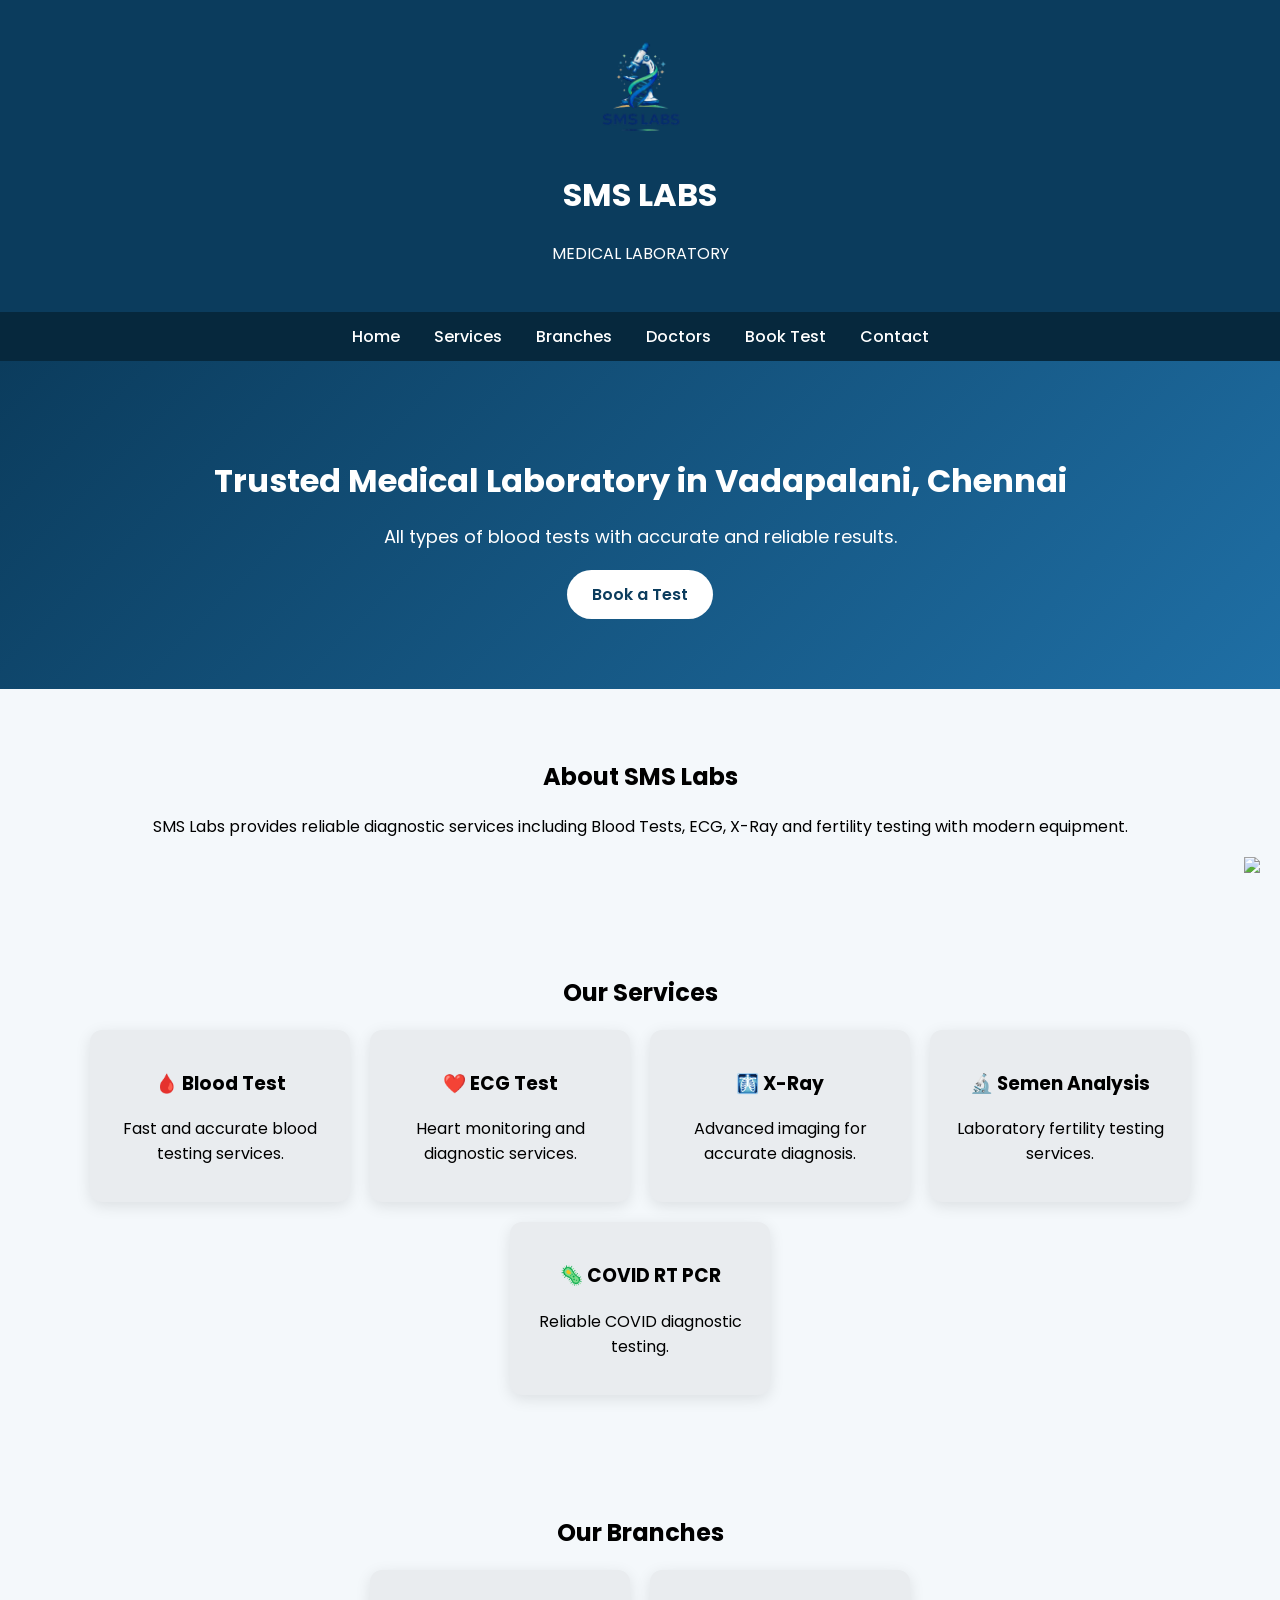
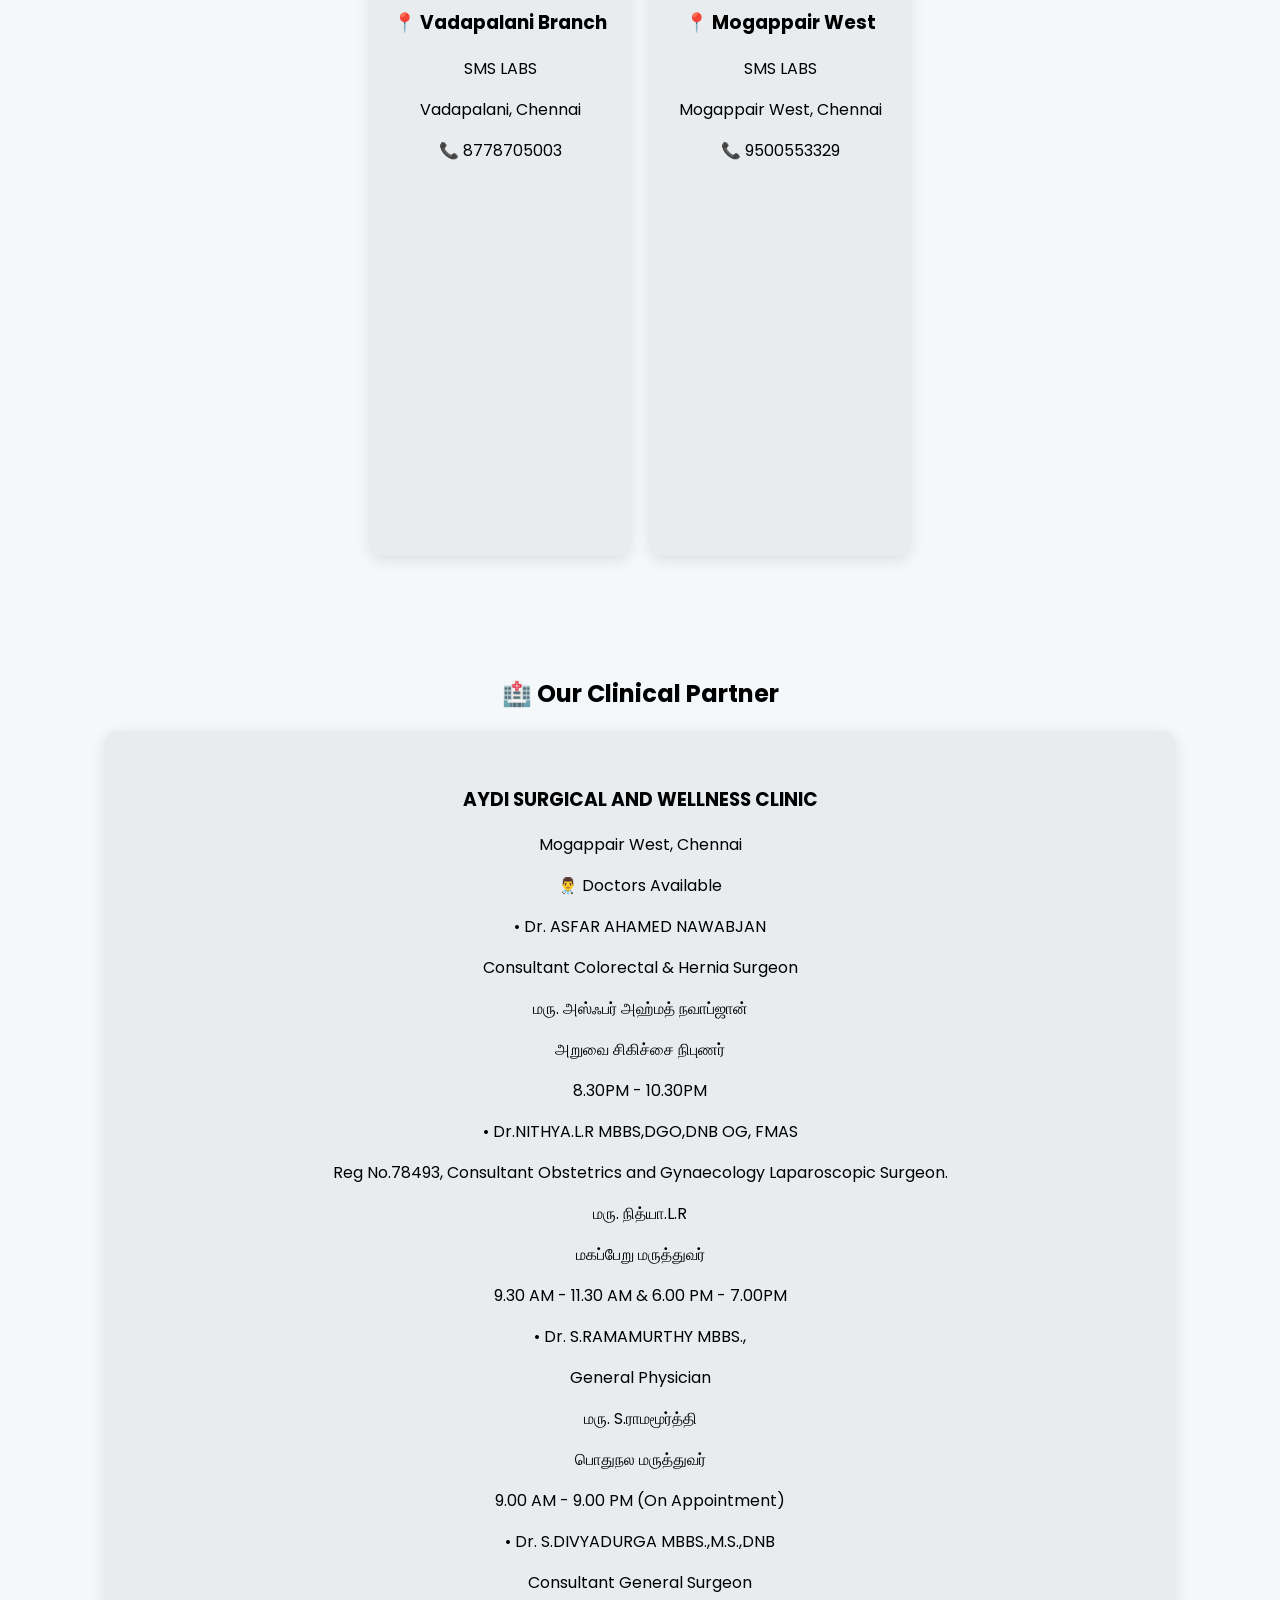
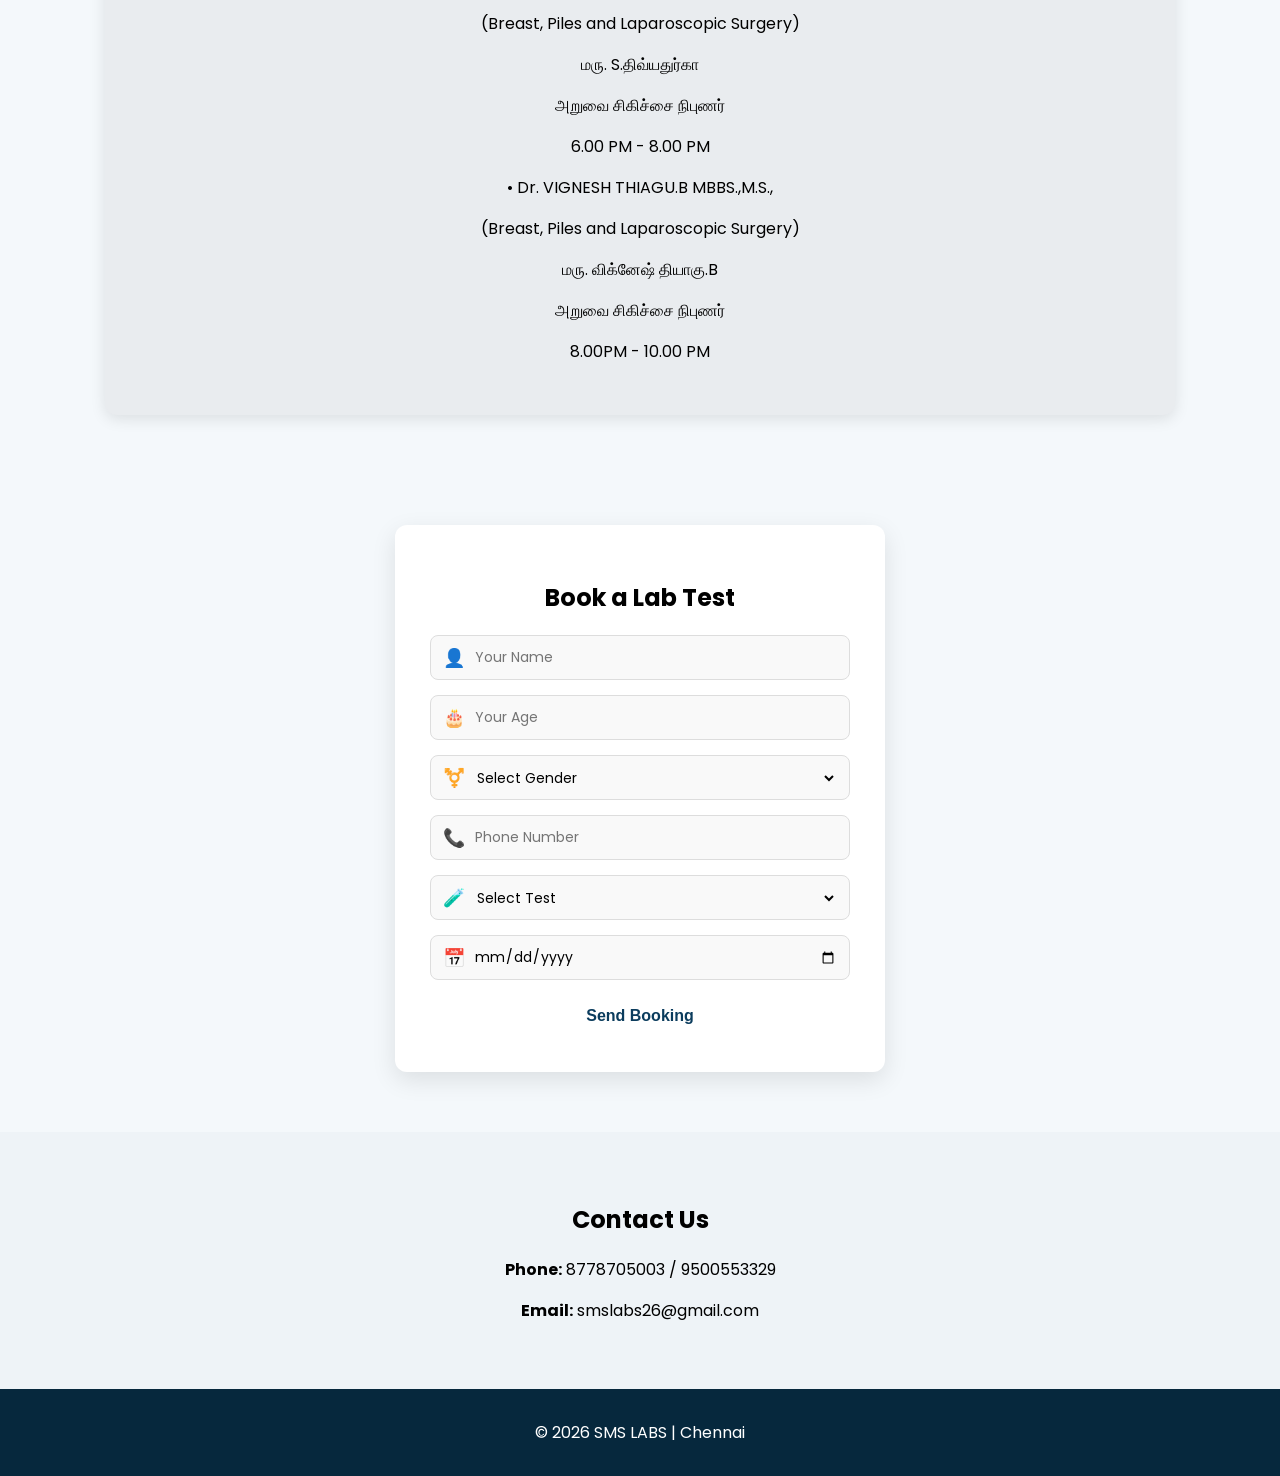
==== index.html @ 0e901a67 "Update index.html" ====
<!DOCTYPE html>
<html lang="en">
<head>

<title>SMS LABS Vadapalani | Medical Laboratory Chennai</title>

<link href="https://fonts.googleapis.com/css2?family=Poppins:wght@300;400;500;600&display=swap" rel="stylesheet">

<meta name="description" content="SMS Labs Vadapalani - Blood Test, Medical Lab Services in Chennai. Fast and reliable diagnostic services.">
<meta name="keywords" content="SMS Labs, Vadapalani Lab, Blood Test Chennai, Medical Laboratory Vadapalani, Diagnostic Center Chennai">
<meta name="author" content="SMS Labs">
<meta name="viewport" content="width=device-width, initial-scale=1.0">
<meta name="robots" content="index, follow">

<style>

body{
font-family:'Poppins', sans-serif;
margin:0;
background:#f4f8fb;
}

/* HEADER */
header{
background:#0b3c5d;
color:white;
padding:30px;
text-align:center;
}

.logo{
width:120px;
display:block;
margin:auto;
margin-bottom:10px;
}

/* NAV */
nav{
background:#06283D;
padding:12px;
text-align:center;
position:sticky;
top:0;
z-index:1000;
}

nav a{
color:white;
margin:15px;
text-decoration:none;
font-weight:500;
}

nav a:hover{
text-decoration:underline;
}

/* HERO */
.hero{
background:linear-gradient(135deg,#0b3c5d,#1f6fa5);
color:white;
padding:70px 20px;
text-align:center;
}

.hero h2{font-size:32px;margin-bottom:10px;}
.hero p{font-size:18px;margin-bottom:20px;}

.btn{
background:white;
color:#0b3c5d;
border:none;
padding:12px 25px;
font-size:16px;
border-radius:25px;
cursor:pointer;
font-weight:600;
text-decoration:none;
display:inline-block;
transition:0.3s;
}

.btn:hover{
background:#e6e6e6;
transform:scale(1.05);
}

/* SERVICES */
.services{
padding:50px 20px;
text-align:center;
}

.cards{
display:flex;
flex-wrap:wrap;
justify-content:center;
gap:20px;
}

.card{
background:#e9ecef;
width:220px;
padding:20px;
border-radius:12px;
box-shadow:0 4px 15px rgba(0,0,0,0.1);
transition:0.3s;
}

.partner-card{
background:#e9ecef;
width:1000px;
padding:35px;
border-radius:12px;
box-shadow:0 4px 15px rgba(0,0,0,0.1);
margin:auto;
transition:0.3s;
}

.card:hover{
transform:translateY(-5px);
background:#dfe3e6;
}

/* BOOKING */
#booking{
padding:60px 20px;
background:#f4f8fb;
}

.booking-card{
background:white;
max-width:420px;
margin:auto;
padding:35px;
border-radius:12px;
box-shadow:0 8px 25px rgba(0,0,0,0.1);
}

.booking-card h2{
text-align:center;
margin-bottom:20px;
}

.booking-card form{
display:flex;
flex-direction:column;
gap:15px;
}

.input-group{
display:flex;
align-items:center;
background:#f9f9f9;
border:1px solid #ddd;
border-radius:8px;
padding:8px 12px;
}

.input-group span{
margin-right:8px;
font-size:18px;
}

.input-group input,
.input-group select{
border:none;
outline:none;
background:transparent;
flex:1;
font-family:'Poppins', sans-serif;
font-size:14px;
}

/* CONTACT */
.contact{
background:#eef3f7;
padding:50px 20px;
text-align:center;
}

/* FOOTER */
footer{
background:#06283D;
color:white;
text-align:center;
padding:15px;
}

/* WHATSAPP */
.whatsapp-button{
position:fixed;
bottom:20px;
right:20px;
}

.whatsapp-button img{
width:60px;
transition:0.3s;
}

.whatsapp-button img:hover{
transform:scale(1.1);
}

/* MOBILE */
@media(max-width:768px){
.hero h2{font-size:26px;}
.card{width:90%;}
nav a{display:inline-block;margin:8px;}
}

</style>

</head>

<body>

<header id="home">
<img src="logo.png" class="logo" alt="SMS LABS Logo">
<h1>SMS LABS</h1>
<p>MEDICAL LABORATORY</p>
</header>

<nav>
<a href="#home">Home</a>
<a href="#services">Services</a>
<a href="#branches">Branches</a>
<a href="#partner">Doctors</a>
<a href="#booking">Book Test</a>
<a href="#contact">Contact</a>
</nav>

<section class="hero">
<h2>Trusted Medical Laboratory in Vadapalani, Chennai</h2>
<p>All types of blood tests with accurate and reliable results.</p>
<a href="#booking" class="btn">Book a Test</a>
</section>

<section class="services">
<h2>About SMS Labs</h2>
<p>SMS Labs provides reliable diagnostic services including Blood Tests, ECG, X-Ray and fertility testing with modern equipment.</p>
</section>

<section class="services" id="services">
<h2>Our Services</h2>

<div class="cards">

<div class="card">
<h3>🩸 Blood Test</h3>
<p>Fast and accurate blood testing services.</p>
</div>

<div class="card">
<h3>❤️ ECG Test</h3>
<p>Heart monitoring and diagnostic services.</p>
</div>

<div class="card">
<h3>🩻 X-Ray</h3>
<p>Advanced imaging for accurate diagnosis.</p>
</div>

<div class="card">
<h3>🔬 Semen Analysis</h3>
<p>Laboratory fertility testing services.</p>
</div>

<div class="card">
<h3>🦠 COVID RT PCR</h3>
<p>Reliable COVID diagnostic testing.</p>
</div>

</div>
</section>

<section class="services" id="branches">
<h2>Our Branches</h2>

<div class="cards">

<div class="card">
<h3>📍 Vadapalani Branch</h3>
<p>SMS LABS</p>
<p>Vadapalani, Chennai</p>
<p>📞 8778705003</p>

<iframe 
src="https://www.google.com/maps/embed?pb=!1m18!1m12!1m3!1d3871.5164966270922!2d80.20774807507789!3d13.054826987268257!2m3!1f0!2f0!3f0!3m2!1i1024!2i768!4f13.1!3m3!1m2!1s0x3a526788bfd9c0b1%3A0x602d690a33566cd4!2sSMS%20LABS!5e1!3m2!1sen!2sin!4v1772880521727!5m2!1sen!2sin"
width="100%"
height="350"
style="border:0;"
allowfullscreen
loading="lazy">
</iframe>

</div>

<div class="card">
<h3>📍 Mogappair West</h3>
<p>SMS LABS</p>
<p>Mogappair West, Chennai</p>
<p>📞 9500553329</p>

<iframe 
src="https://www.google.com/maps/embed?pb=!1m18!1m12!1m3!1d3886.275688853828!2d80.16571557507837!3d13.081706287243861!2m3!1f0!2f0!3f0!3m2!1i1024!2i768!4f13.1!3m3!1m2!1s0x3a52630064c7a2fb%3A0xdc4319873514065a!2sAydi%20surgical%20and%20wellness%20clinic!5e0!3m2!1sen!2snl!4v1778500583184!5m2!1sen!2snl"
width="100%"
height="350"
style="border:0;"
allowfullscreen
loading="lazy">
</iframe>

</div>

</div>
</section>

<section class="services" id="partner">

<h2>🏥 Our Clinical Partner</h2>

<div class="cards">

<div class="partner-card">

<h3>AYDI SURGICAL AND WELLNESS CLINIC</h3>

<p>Mogappair West, Chennai</p>

<p>👨‍⚕️ Doctors Available</p>

<p>• Dr. ASFAR AHAMED NAWABJAN</p>
<p>Consultant Colorectal & Hernia Surgeon</p>
<p>மரு. அஸ்ஃபர் அஹ்மத் நவாப்ஜான்</p>
<p>அறுவை சிகிச்சை நிபுணர்</p>
<p>8.30PM - 10.30PM</p>
<p>• Dr.NITHYA.L.R MBBS,DGO,DNB OG, FMAS</p> 
<p>Reg No.78493, Consultant Obstetrics and Gynaecology Laparoscopic Surgeon.</p>
<p>மரு. நித்யா.L.R</p>
<p>மகப்பேறு மருத்துவர்</p>
<p>9.30 AM - 11.30 AM & 6.00 PM - 7.00PM</p>
<p>• Dr. S.RAMAMURTHY MBBS.,</p>
<p>General Physician</p>
<p>மரு. S.ராமமூர்த்தி</p>
<p>பொதுநல மருத்துவர்</p>
<p>9.00 AM - 9.00 PM (On Appointment)</p>
<p>• Dr. S.DIVYADURGA MBBS.,M.S.,DNB</p>
<p>Consultant General Surgeon</p>
<p>(Breast, Piles and Laparoscopic Surgery)</p>
<p>மரு. S.திவ்யதுர்கா</p>
<p>அறுவை சிகிச்சை நிபுணர்</p>
<p>6.00 PM - 8.00 PM</p>
<p>• Dr. VIGNESH THIAGU.B MBBS.,M.S.,</p>
<p>(Breast, Piles and Laparoscopic Surgery)</p>
<p>மரு. விக்னேஷ் தியாகு.B</p> 
<p>அறுவை சிகிச்சை நிபுணர்</p> 
<p>8.00PM - 10.00 PM</p>

</div>

</div>

</section>

<section id="booking">
<div class="booking-card">

<h2>Book a Lab Test</h2>

<form onsubmit="sendWhatsApp(); return false;">

<div class="input-group">
<span>👤</span>
<input type="text" id="name" placeholder="Your Name" required>
</div>

<div class="input-group">
<span>🎂</span>
<input type="number" id="age" placeholder="Your Age" required>
</div>

<div class="input-group">
<span>⚧️</span>
<select id="gender" required>
<option value="">Select Gender</option>
<option>Male</option>
<option>Female</option>
<option>Other</option>
</select>
</div>

<div class="input-group">
<span>📞</span>
<input type="tel" id="phone" placeholder="Phone Number" required>
</div>

<div class="input-group">
<span>🧪</span>
<select id="test" required>
<option value="">Select Test</option>
<option>Blood Test</option>
<option>ECG Test</option>
<option>X-Ray</option>
<option>Semen Analysis</option>
<option>COVID RT PCR Test</option>
</select>
</div>

<div class="input-group">
<span>📅</span>
<input type="date" id="date" required>
</div>

<button type="submit" class="btn">Send Booking</button>

</form>

</div>
</section>

<section class="contact" id="contact">
<h2>Contact Us</h2>
<p><b>Phone:</b> 8778705003 / 9500553329</p>
<p><b>Email:</b> smslabs26@gmail.com</p>
</section>

<footer>
<p>© 2026 SMS LABS | Chennai</p>
</footer>

<a href="https://wa.me/918778705003" class="whatsapp-button" target="_blank">
<img src="https://cdn-icons-png.flaticon.com/512/733/733585.png">
</a>

<script>

function sendWhatsApp(){

var name = document.getElementById("name").value;
var age = document.getElementById("age").value;
var gender = document.getElementById("gender").value;
var phone = document.getElementById("phone").value;
var test = document.getElementById("test").value;
var date = document.getElementById("date").value;

var message =
"SMS LABS Appointment Booking:%0A%0A" +
"Name: " + name +
"%0AAge: " + age +
"%0AGender: " + gender +
"%0APhone: " + phone +
"%0ATest: " + test +
"%0ADate: " + date;

var url = "https://wa.me/918778705003?text=" + message;

window.open(url, "_blank");

}

</script>

</body>
</html>
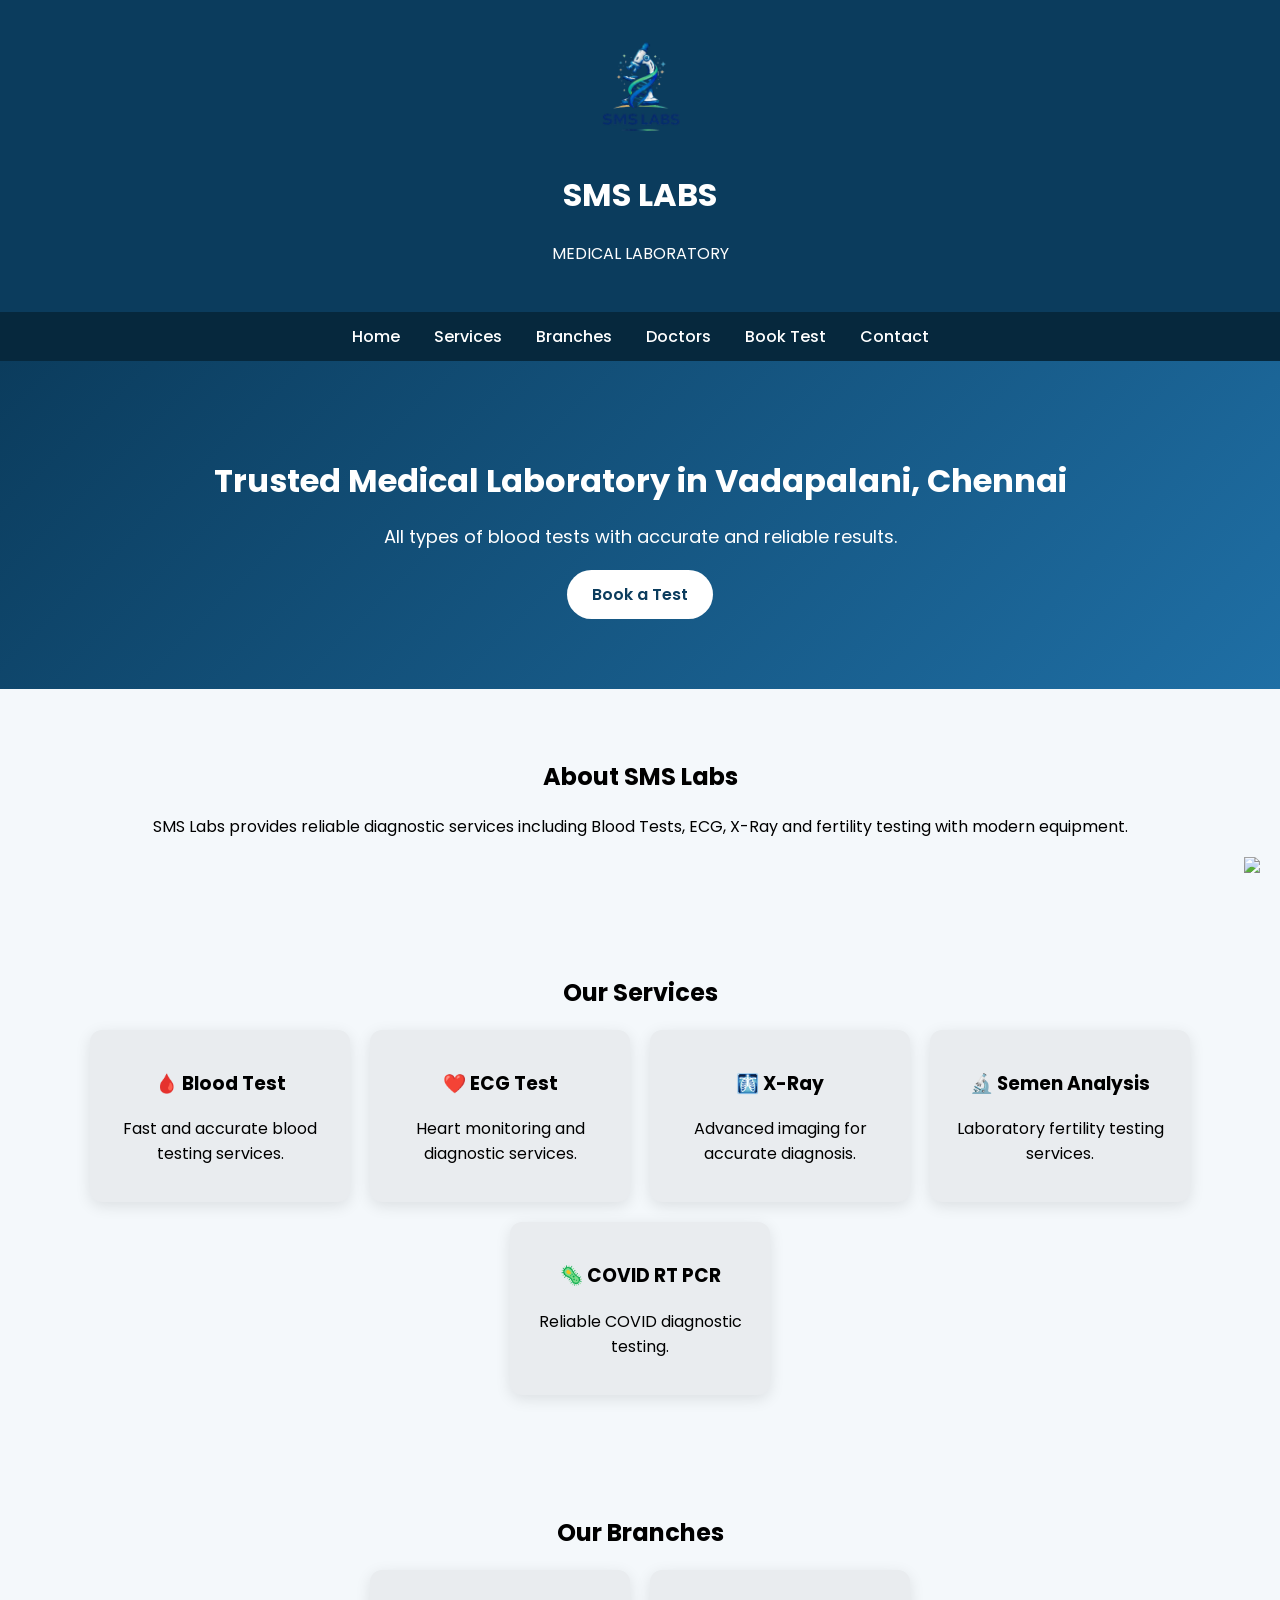
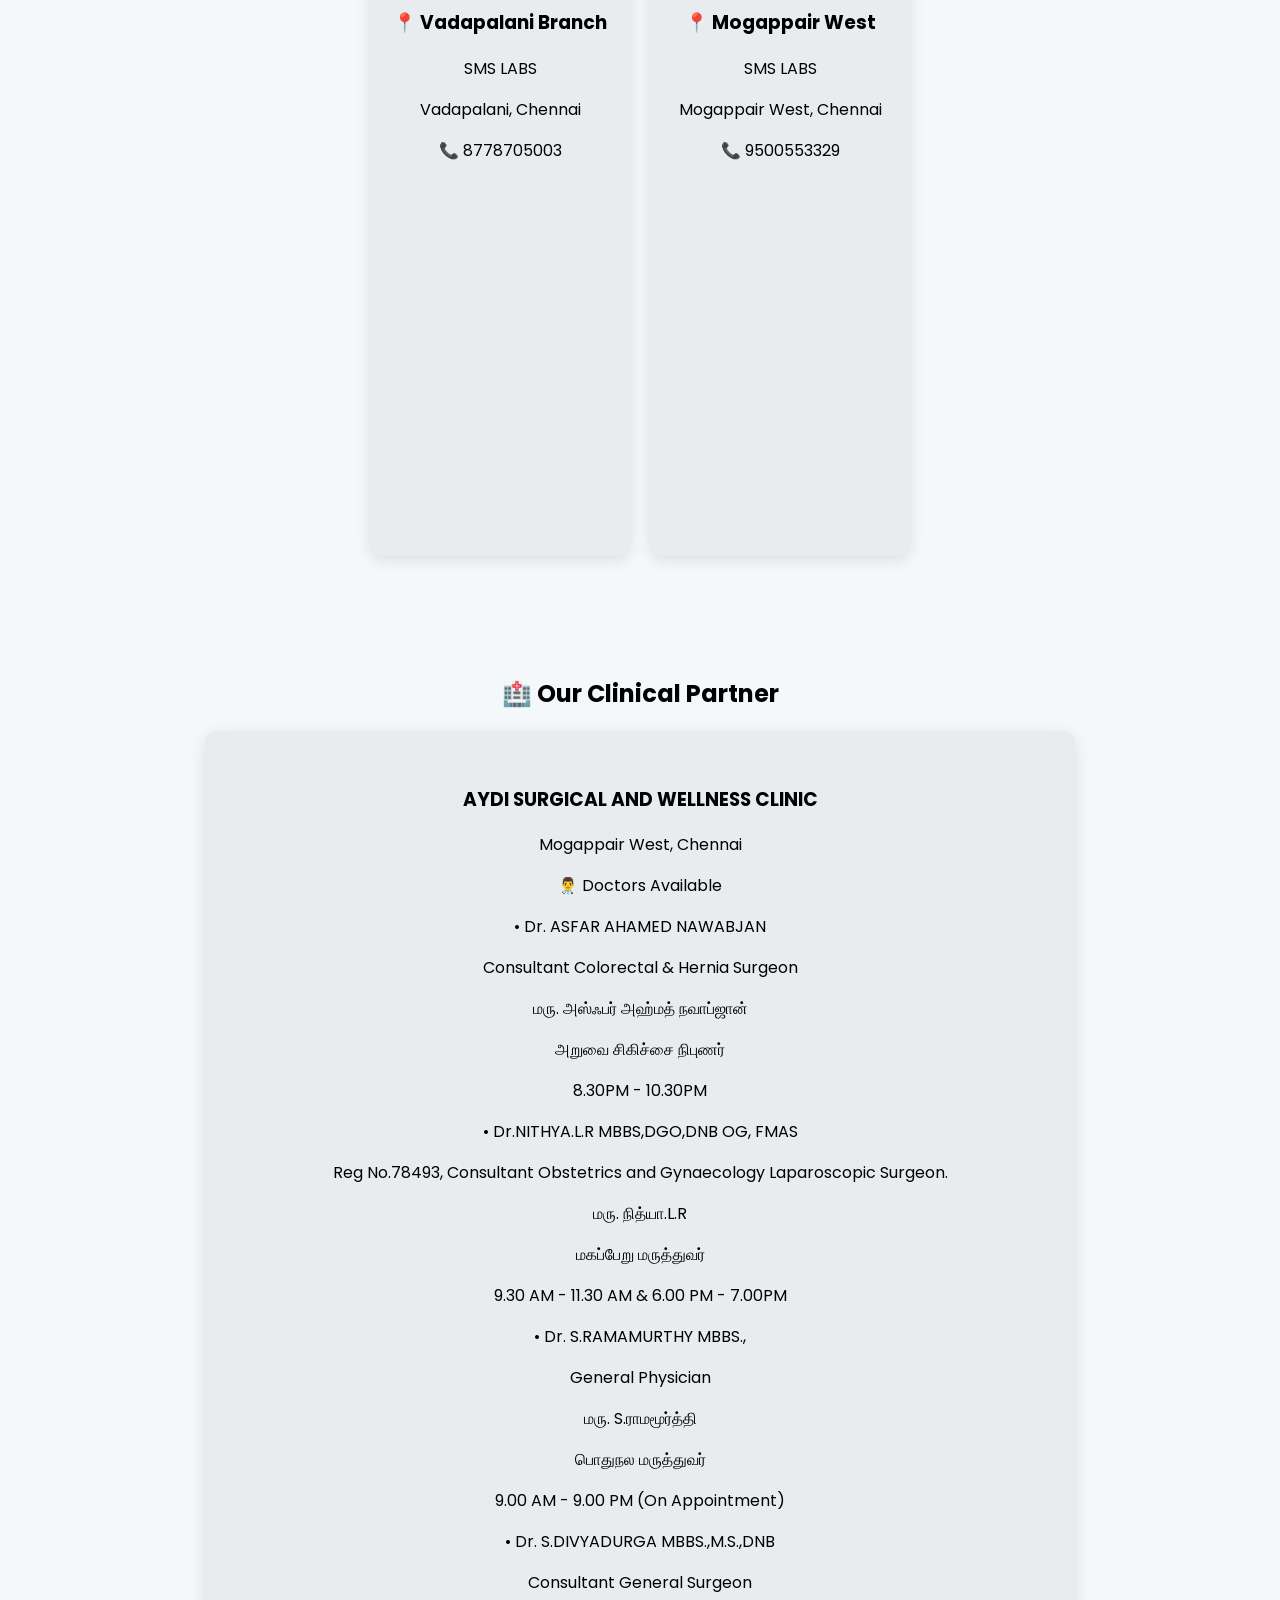
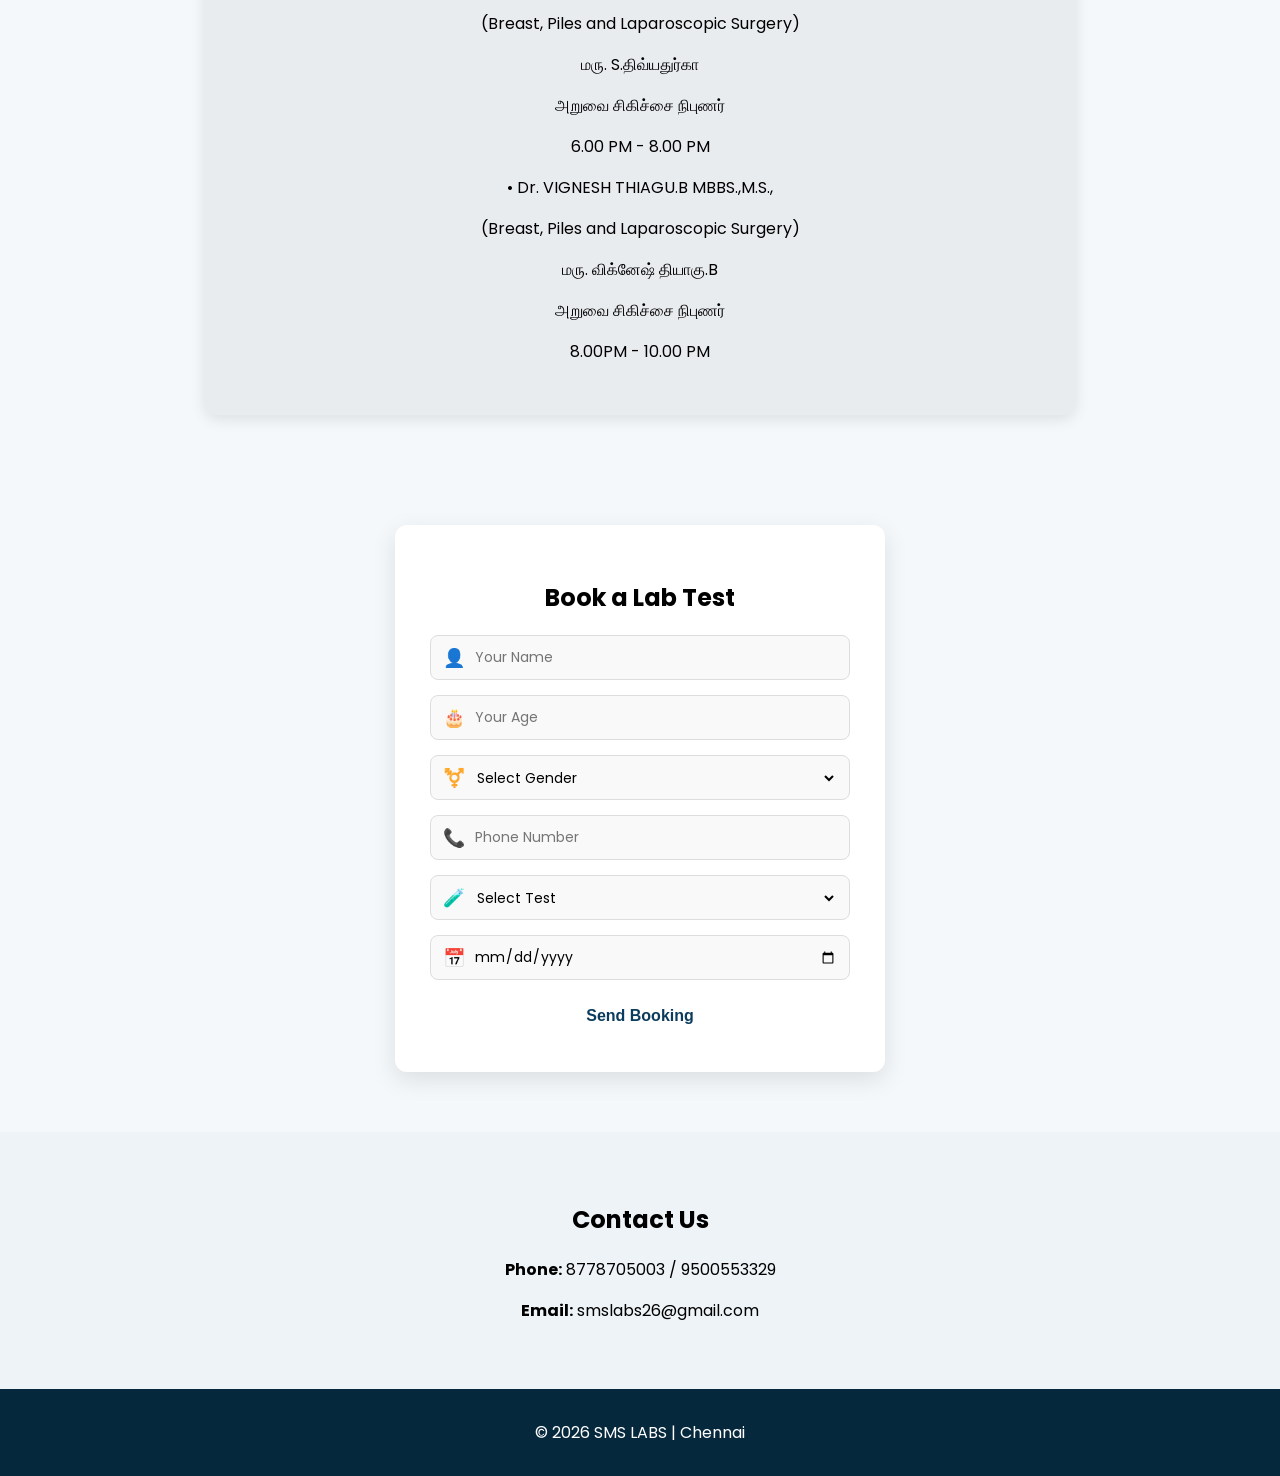
==== commit 984fff58: "Update index.html" ====
--- a/index.html
+++ b/index.html
@@ -110,7 +110,7 @@
 
 .partner-card{
 background:#e9ecef;
-width:1000px;
+width:800px;
 padding:35px;
 border-radius:12px;
 box-shadow:0 4px 15px rgba(0,0,0,0.1);
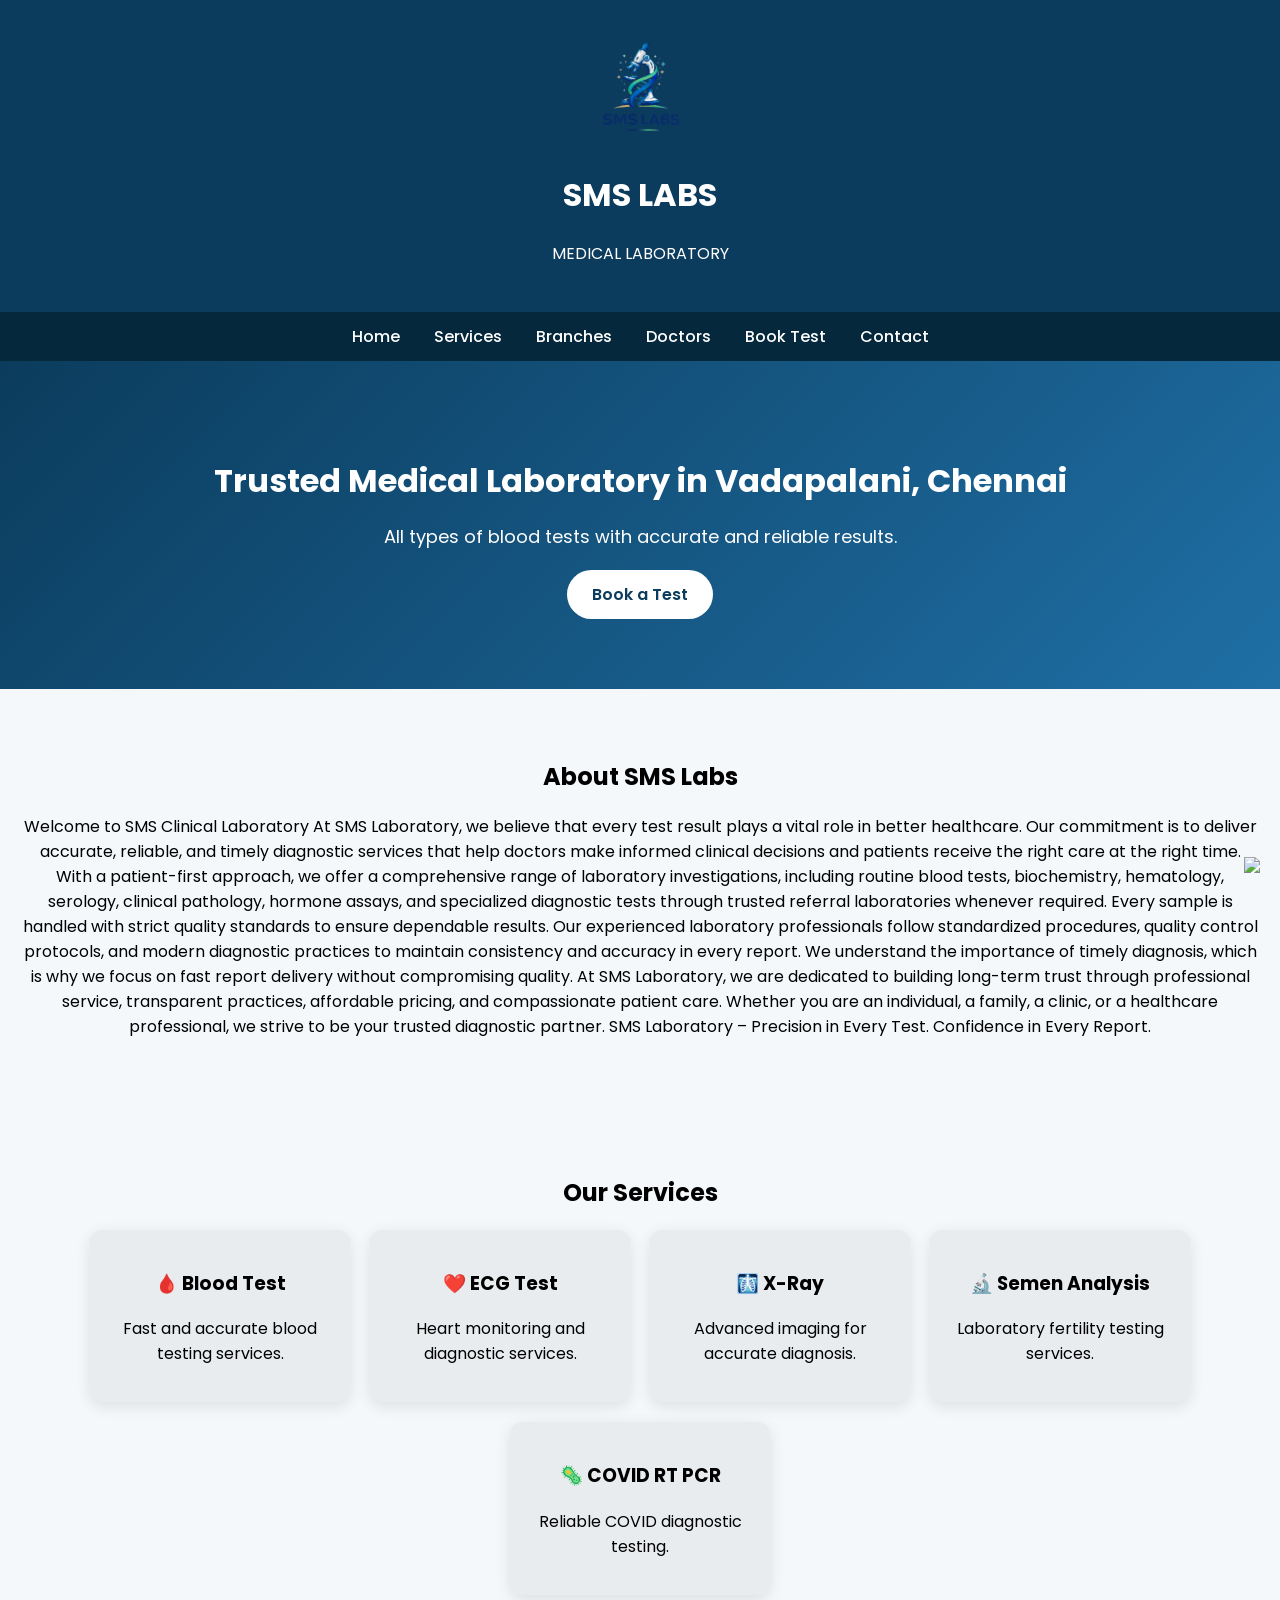
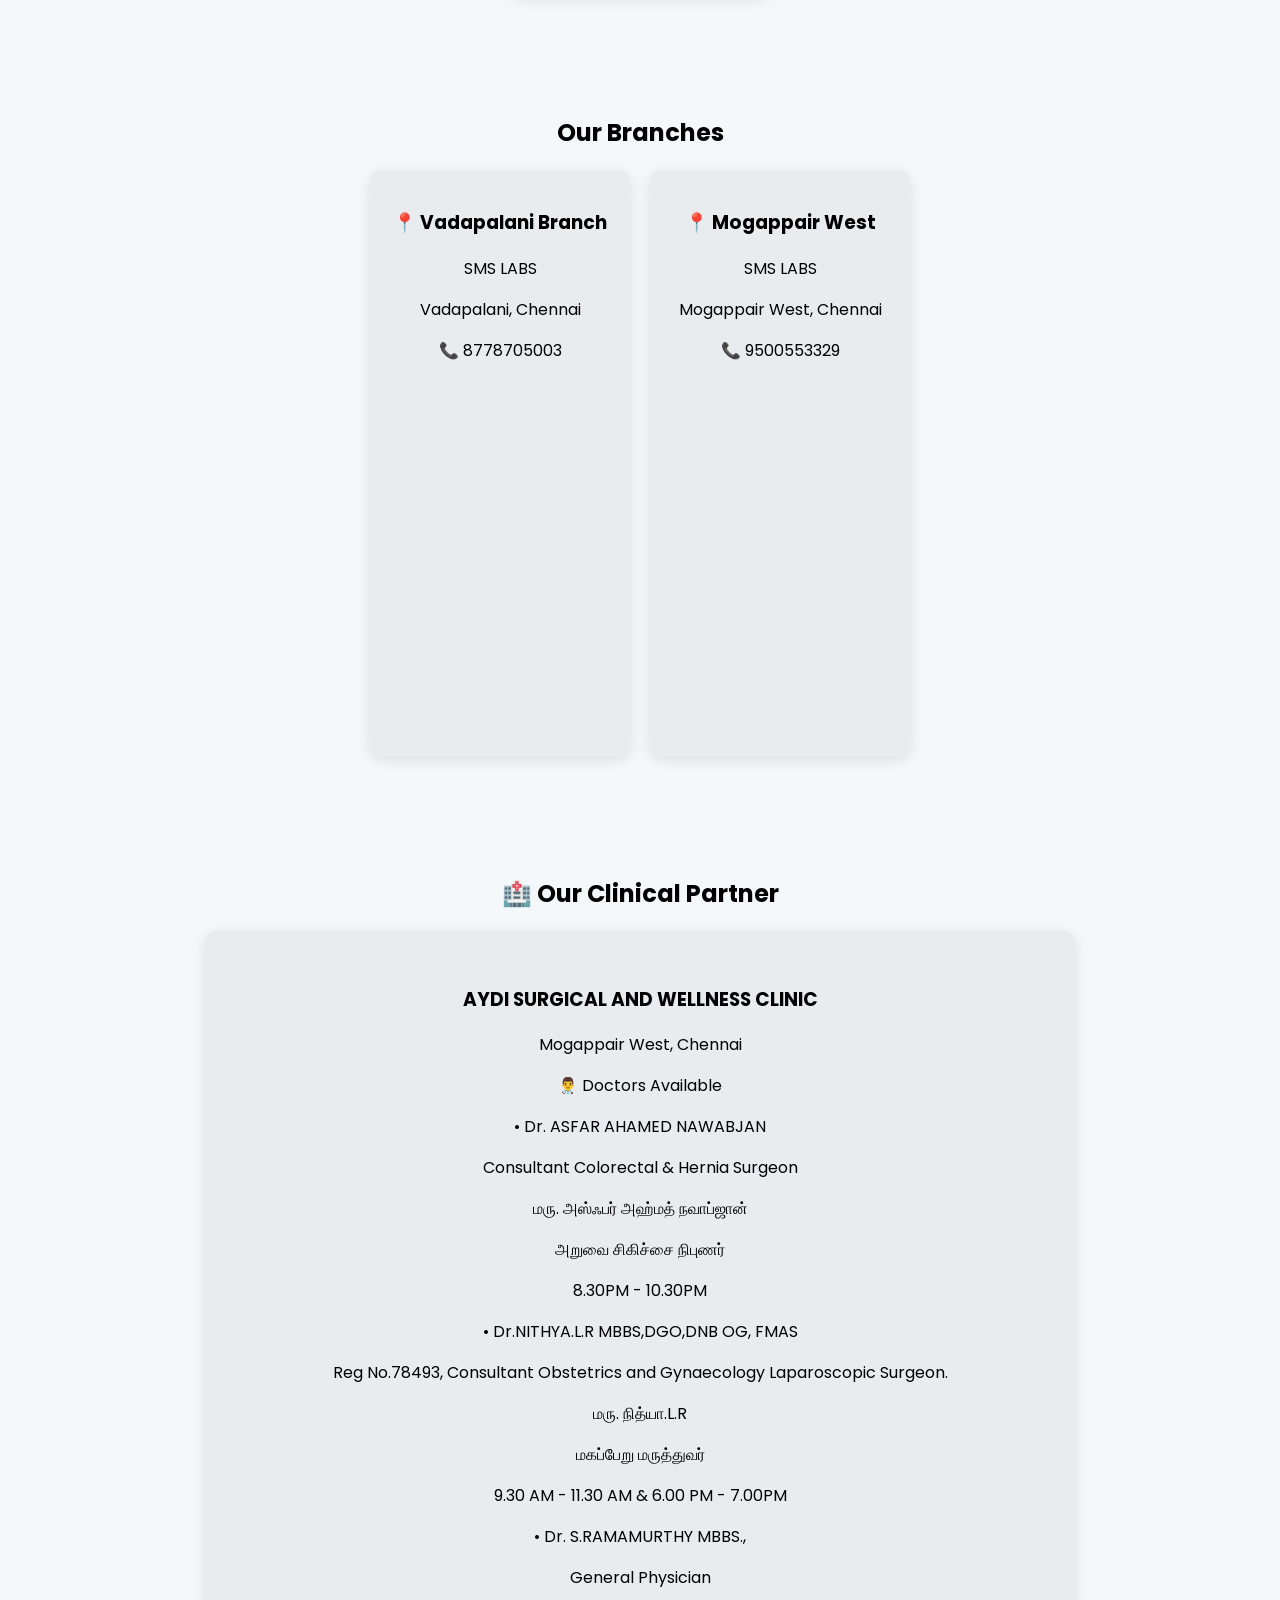
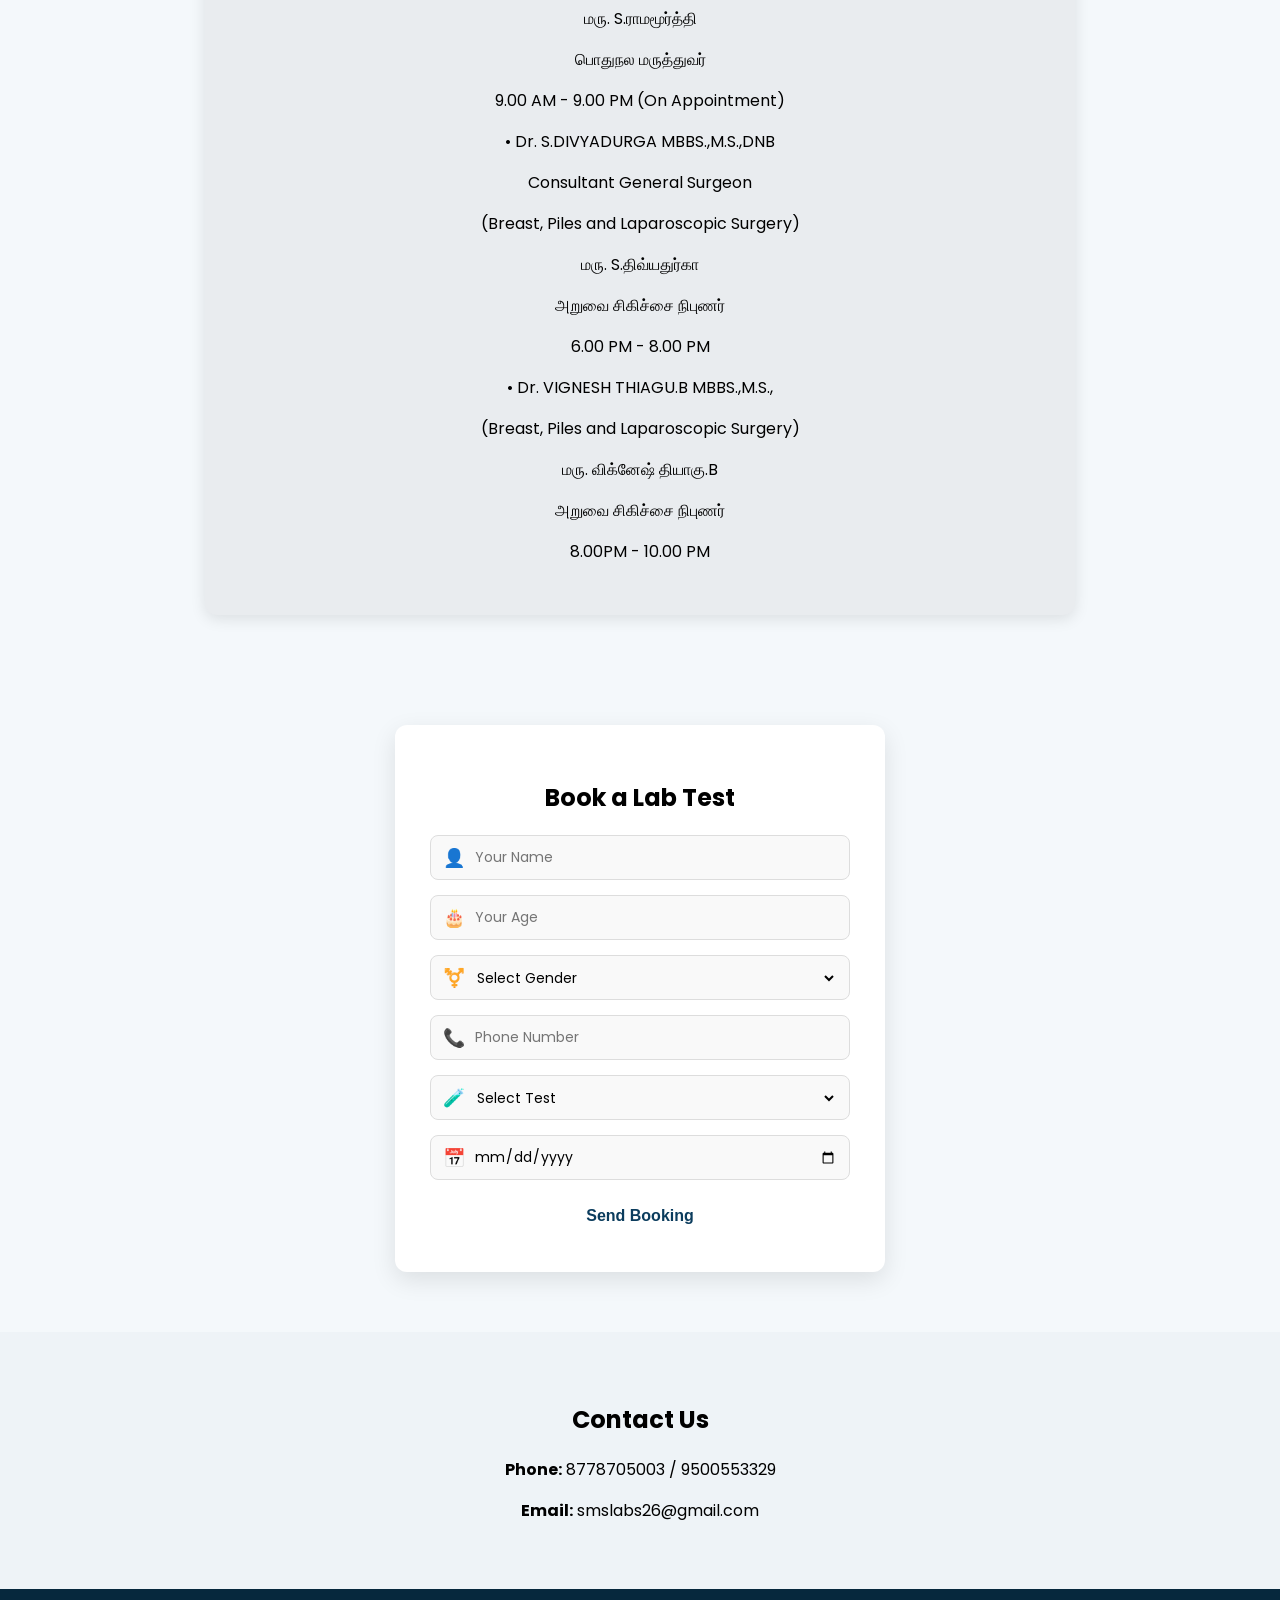
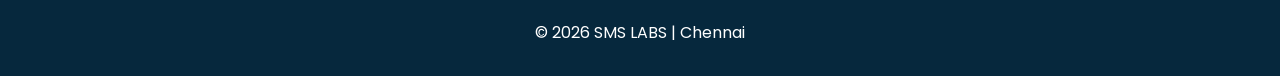
==== commit eb4737e4: "Update index.html" ====
--- a/index.html
+++ b/index.html
@@ -240,7 +240,17 @@
 
 <section class="services">
 <h2>About SMS Labs</h2>
-<p>SMS Labs provides reliable diagnostic services including Blood Tests, ECG, X-Ray and fertility testing with modern equipment.</p>
+<p>Welcome to SMS Clinical Laboratory
+
+At SMS Laboratory, we believe that every test result plays a vital role in better healthcare. Our commitment is to deliver accurate, reliable, and timely diagnostic services that help doctors make informed clinical decisions and patients receive the right care at the right time.
+
+With a patient-first approach, we offer a comprehensive range of laboratory investigations, including routine blood tests, biochemistry, hematology, serology, clinical pathology, hormone assays, and specialized diagnostic tests through trusted referral laboratories whenever required. Every sample is handled with strict quality standards to ensure dependable results.
+
+Our experienced laboratory professionals follow standardized procedures, quality control protocols, and modern diagnostic practices to maintain consistency and accuracy in every report. We understand the importance of timely diagnosis, which is why we focus on fast report delivery without compromising quality.
+
+At SMS Laboratory, we are dedicated to building long-term trust through professional service, transparent practices, affordable pricing, and compassionate patient care. Whether you are an individual, a family, a clinic, or a healthcare professional, we strive to be your trusted diagnostic partner.
+
+SMS Laboratory – Precision in Every Test. Confidence in Every Report.</p>
 </section>
 
 <section class="services" id="services">
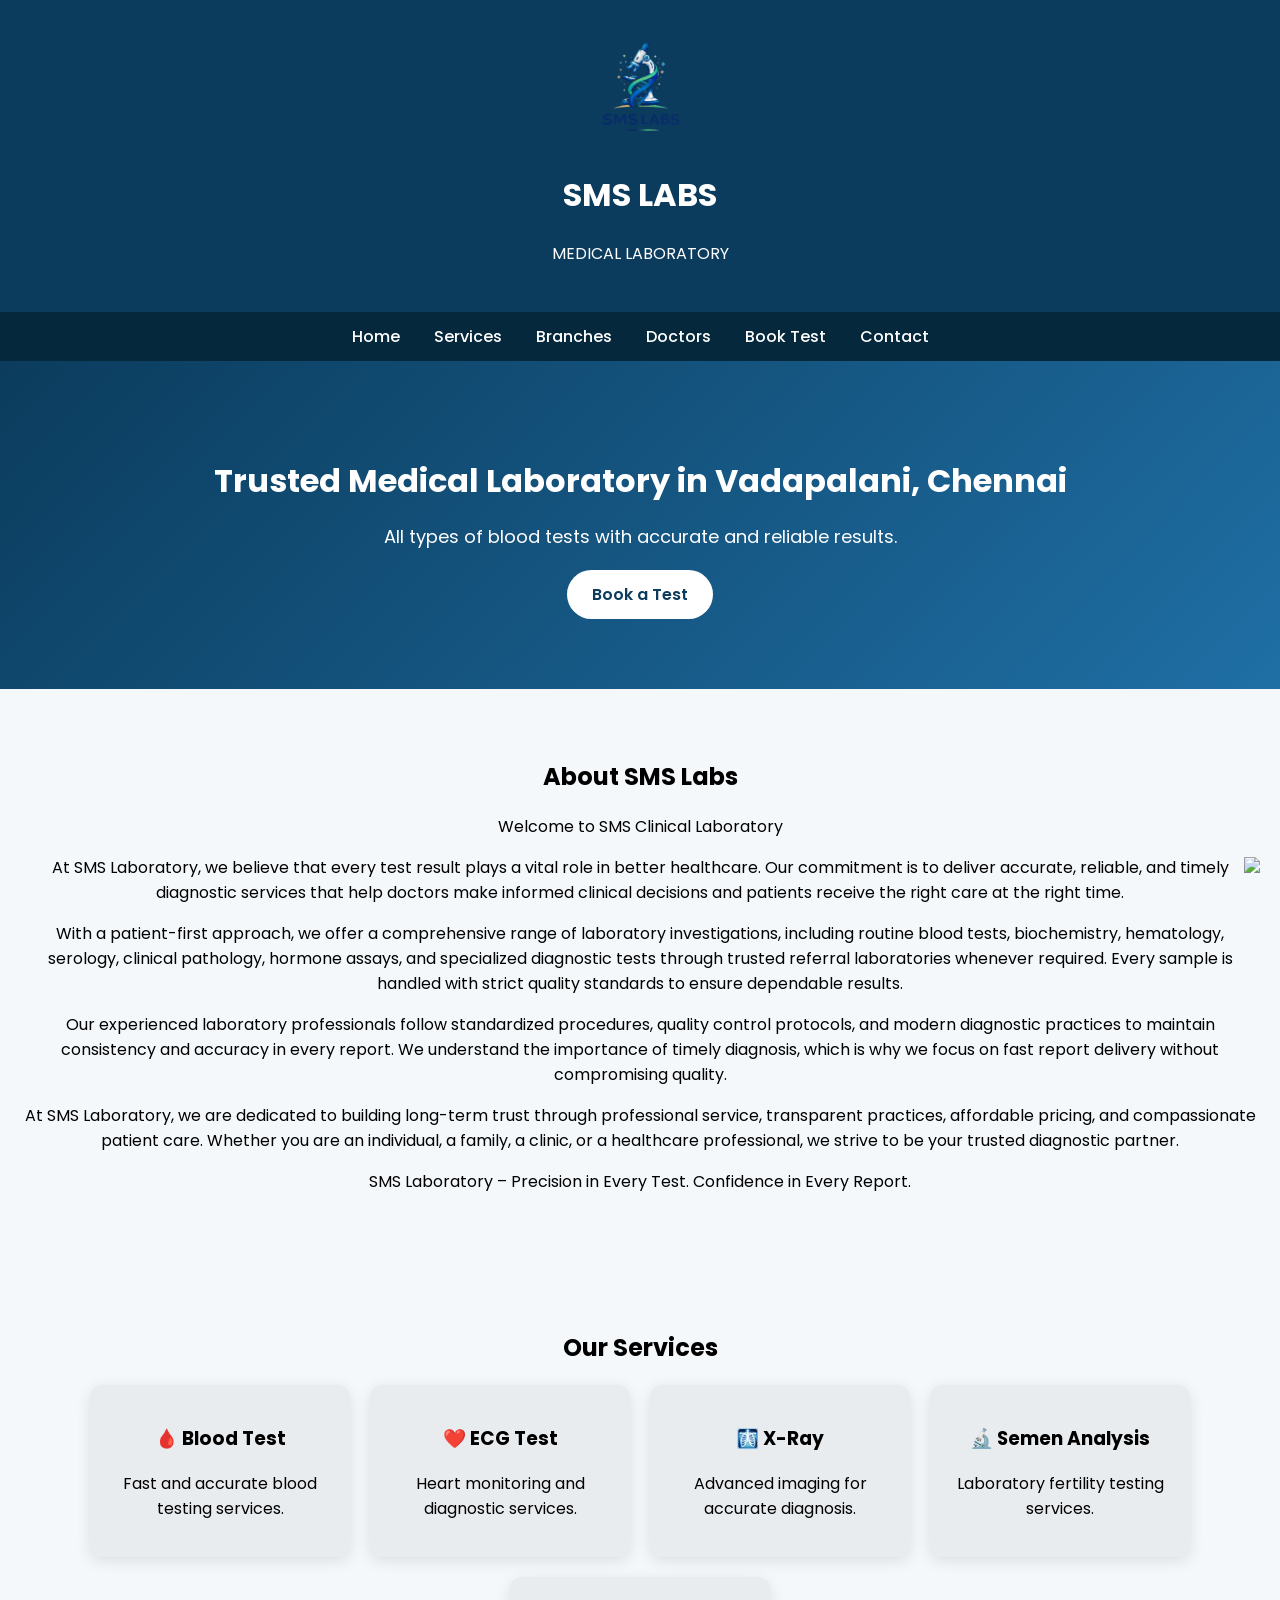
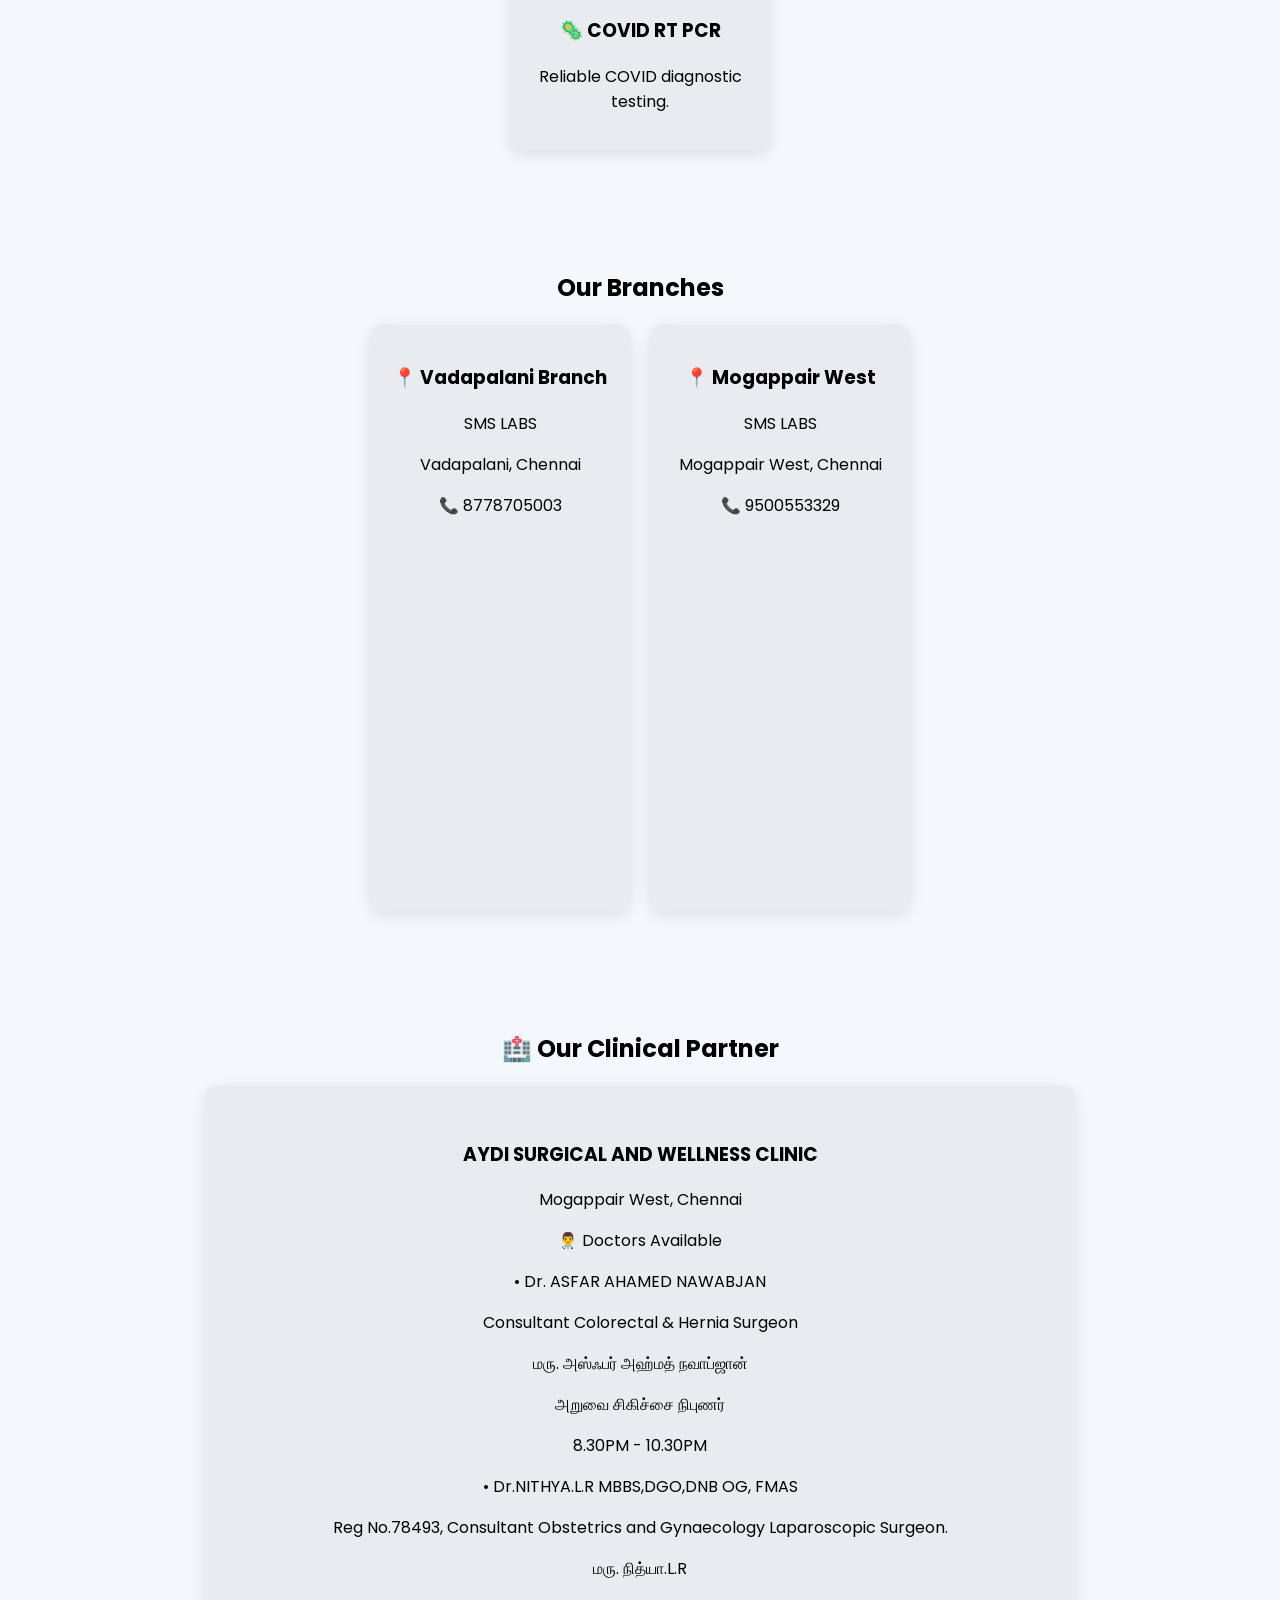
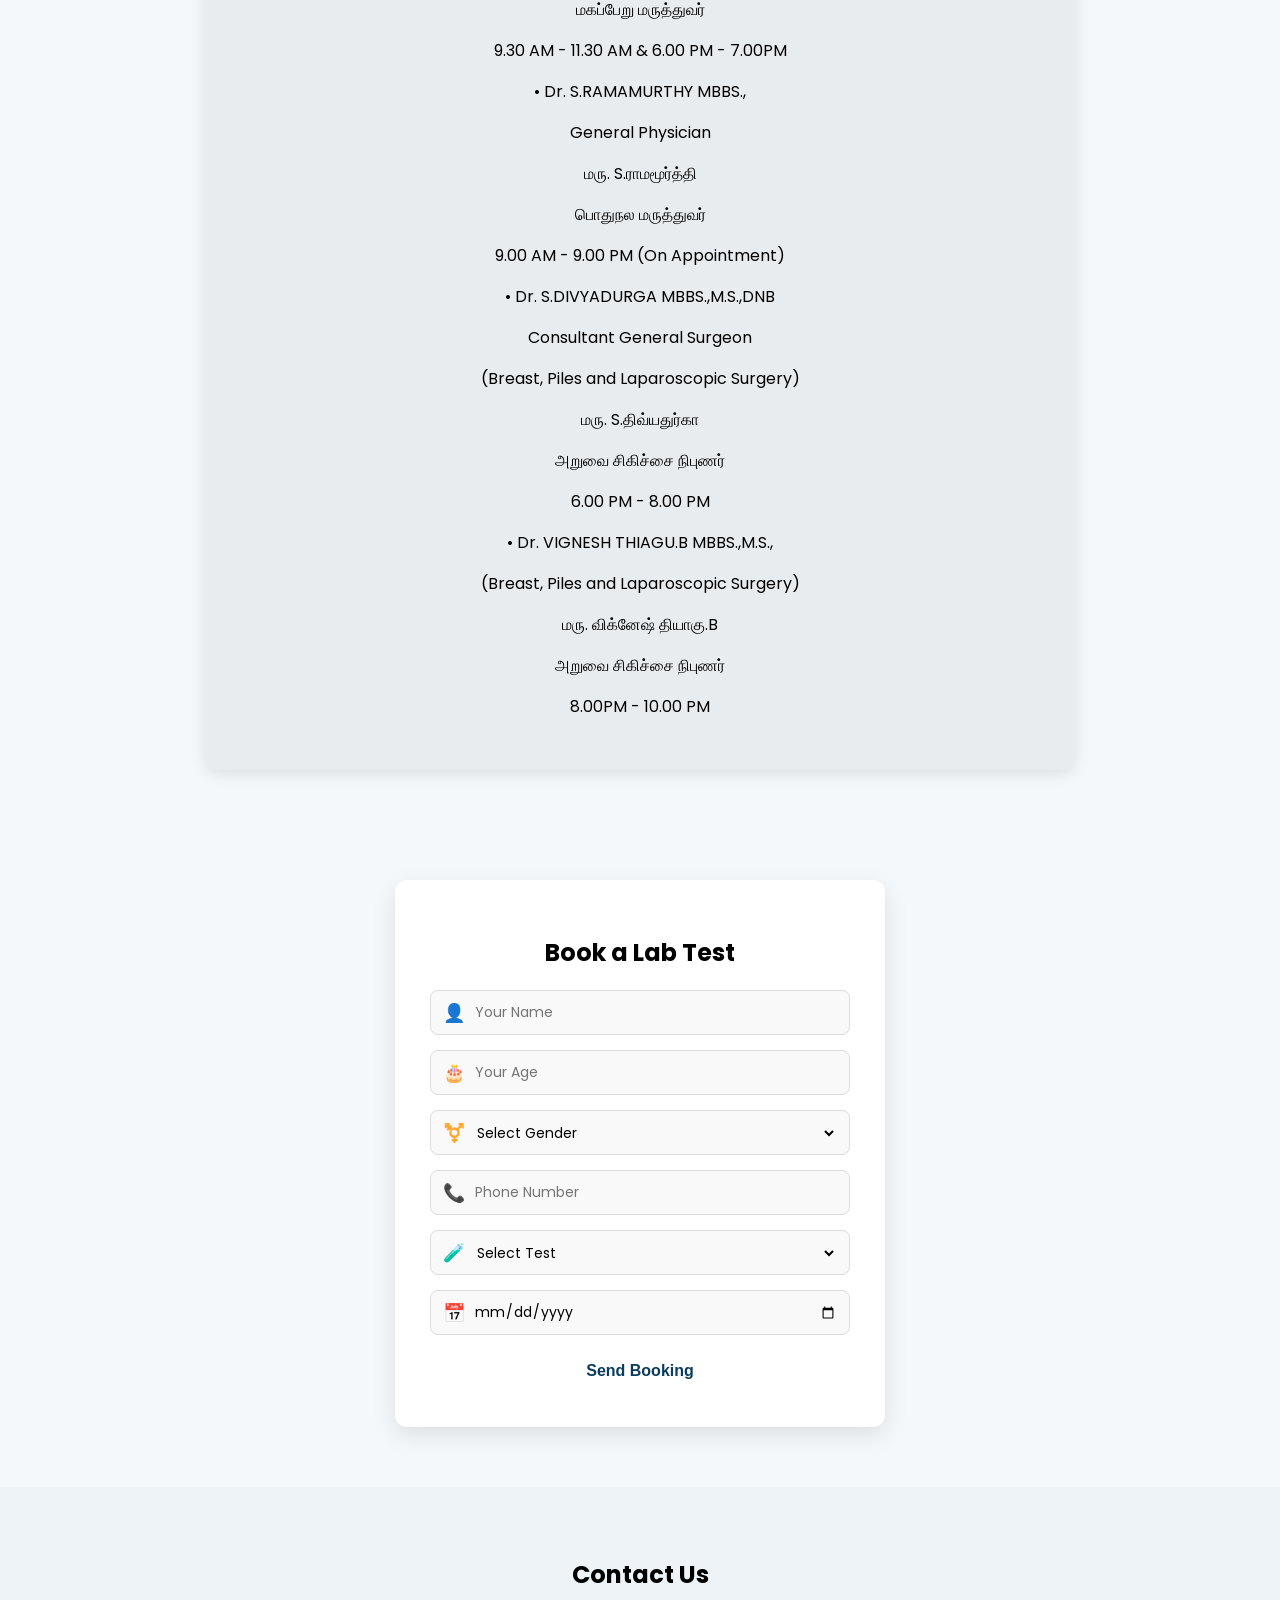
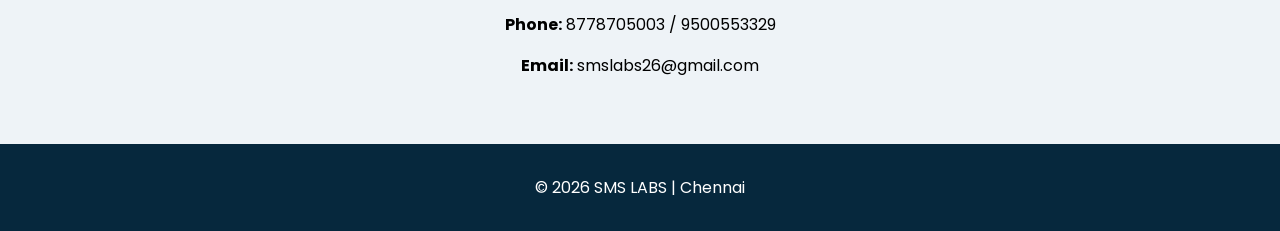
==== commit 90f5f5fe: "Update index.html" ====
--- a/index.html
+++ b/index.html
@@ -240,17 +240,17 @@
 
 <section class="services">
 <h2>About SMS Labs</h2>
-<p>Welcome to SMS Clinical Laboratory
-
-At SMS Laboratory, we believe that every test result plays a vital role in better healthcare. Our commitment is to deliver accurate, reliable, and timely diagnostic services that help doctors make informed clinical decisions and patients receive the right care at the right time.
-
-With a patient-first approach, we offer a comprehensive range of laboratory investigations, including routine blood tests, biochemistry, hematology, serology, clinical pathology, hormone assays, and specialized diagnostic tests through trusted referral laboratories whenever required. Every sample is handled with strict quality standards to ensure dependable results.
-
-Our experienced laboratory professionals follow standardized procedures, quality control protocols, and modern diagnostic practices to maintain consistency and accuracy in every report. We understand the importance of timely diagnosis, which is why we focus on fast report delivery without compromising quality.
-
-At SMS Laboratory, we are dedicated to building long-term trust through professional service, transparent practices, affordable pricing, and compassionate patient care. Whether you are an individual, a family, a clinic, or a healthcare professional, we strive to be your trusted diagnostic partner.
-
-SMS Laboratory – Precision in Every Test. Confidence in Every Report.</p>
+<p>Welcome to SMS Clinical Laboratory</p>
+
+<p>At SMS Laboratory, we believe that every test result plays a vital role in better healthcare. Our commitment is to deliver accurate, reliable, and timely diagnostic services that help doctors make informed clinical decisions and patients receive the right care at the right time.</p>
+
+<p>With a patient-first approach, we offer a comprehensive range of laboratory investigations, including routine blood tests, biochemistry, hematology, serology, clinical pathology, hormone assays, and specialized diagnostic tests through trusted referral laboratories whenever required. Every sample is handled with strict quality standards to ensure dependable results.</p>
+
+<p>Our experienced laboratory professionals follow standardized procedures, quality control protocols, and modern diagnostic practices to maintain consistency and accuracy in every report. We understand the importance of timely diagnosis, which is why we focus on fast report delivery without compromising quality.</p>
+
+<p>At SMS Laboratory, we are dedicated to building long-term trust through professional service, transparent practices, affordable pricing, and compassionate patient care. Whether you are an individual, a family, a clinic, or a healthcare professional, we strive to be your trusted diagnostic partner.</p>
+
+<p>SMS Laboratory – Precision in Every Test. Confidence in Every Report.</p>
 </section>
 
 <section class="services" id="services">
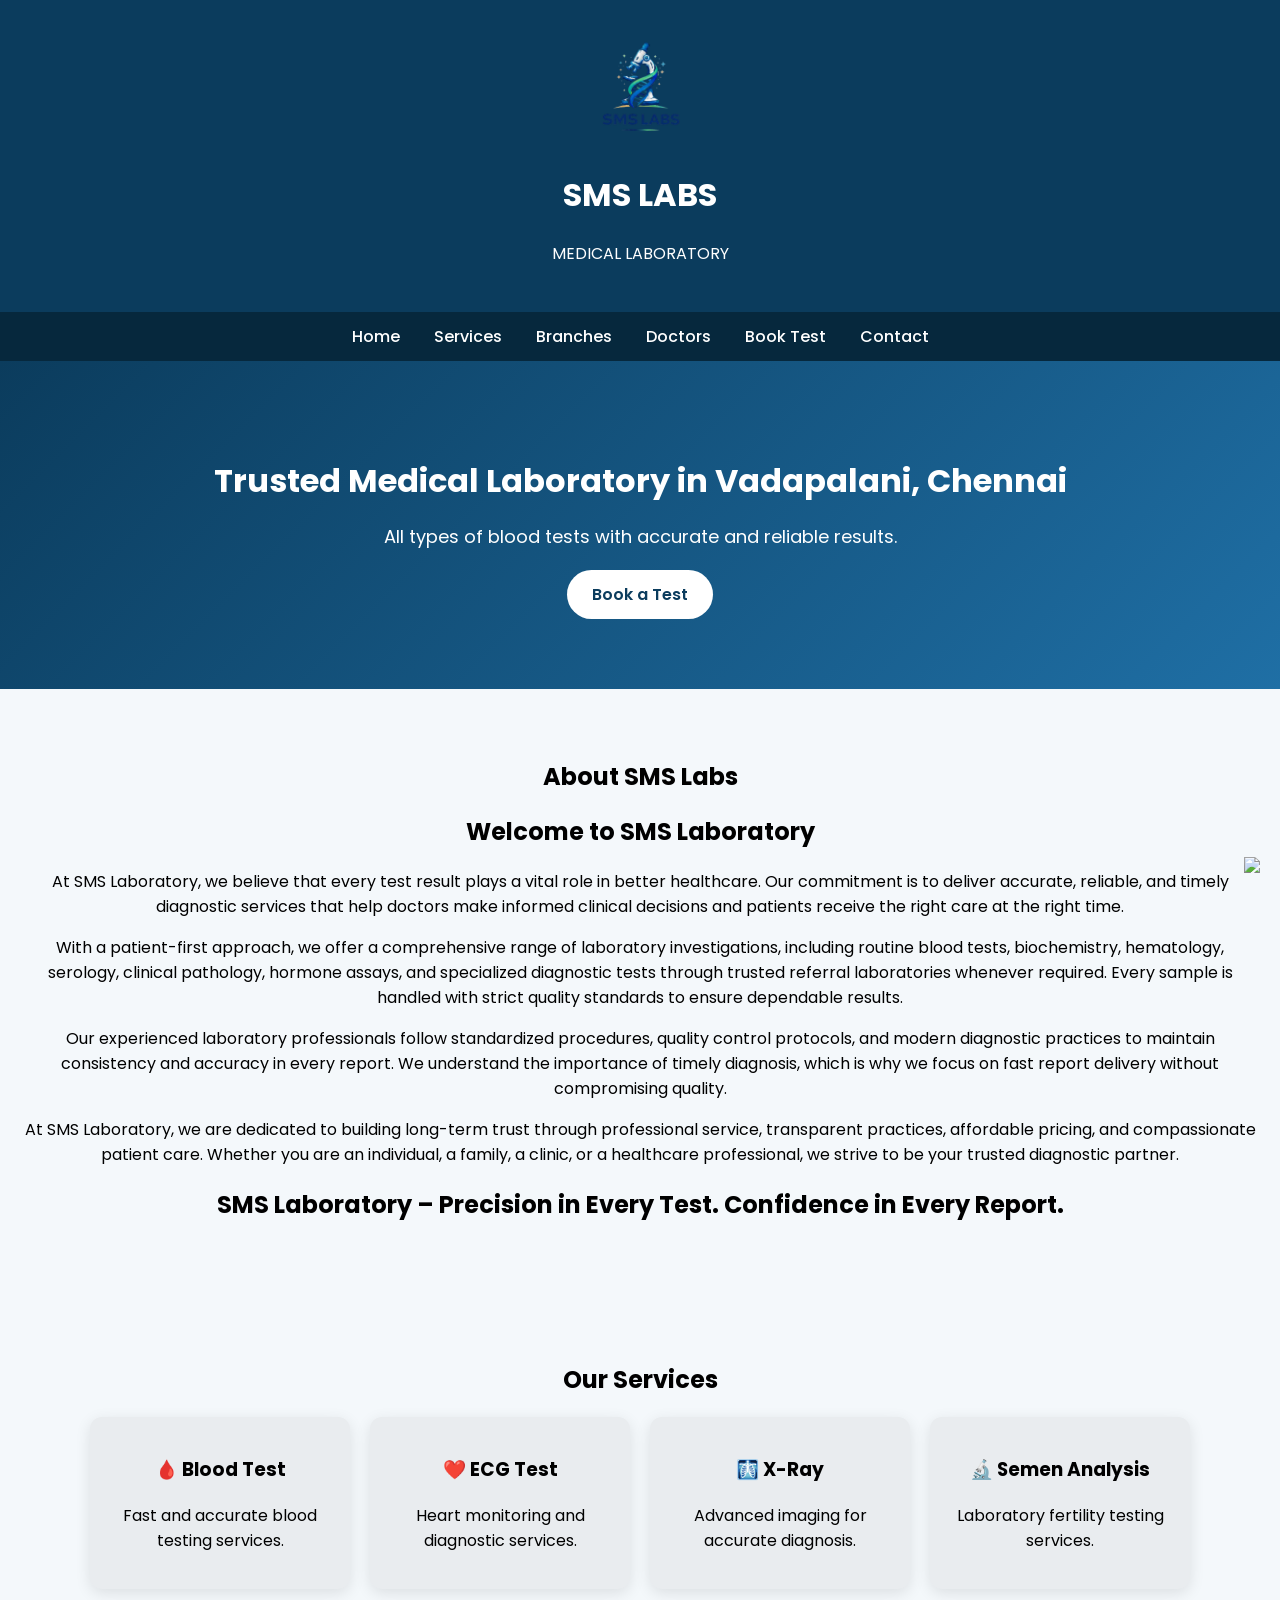
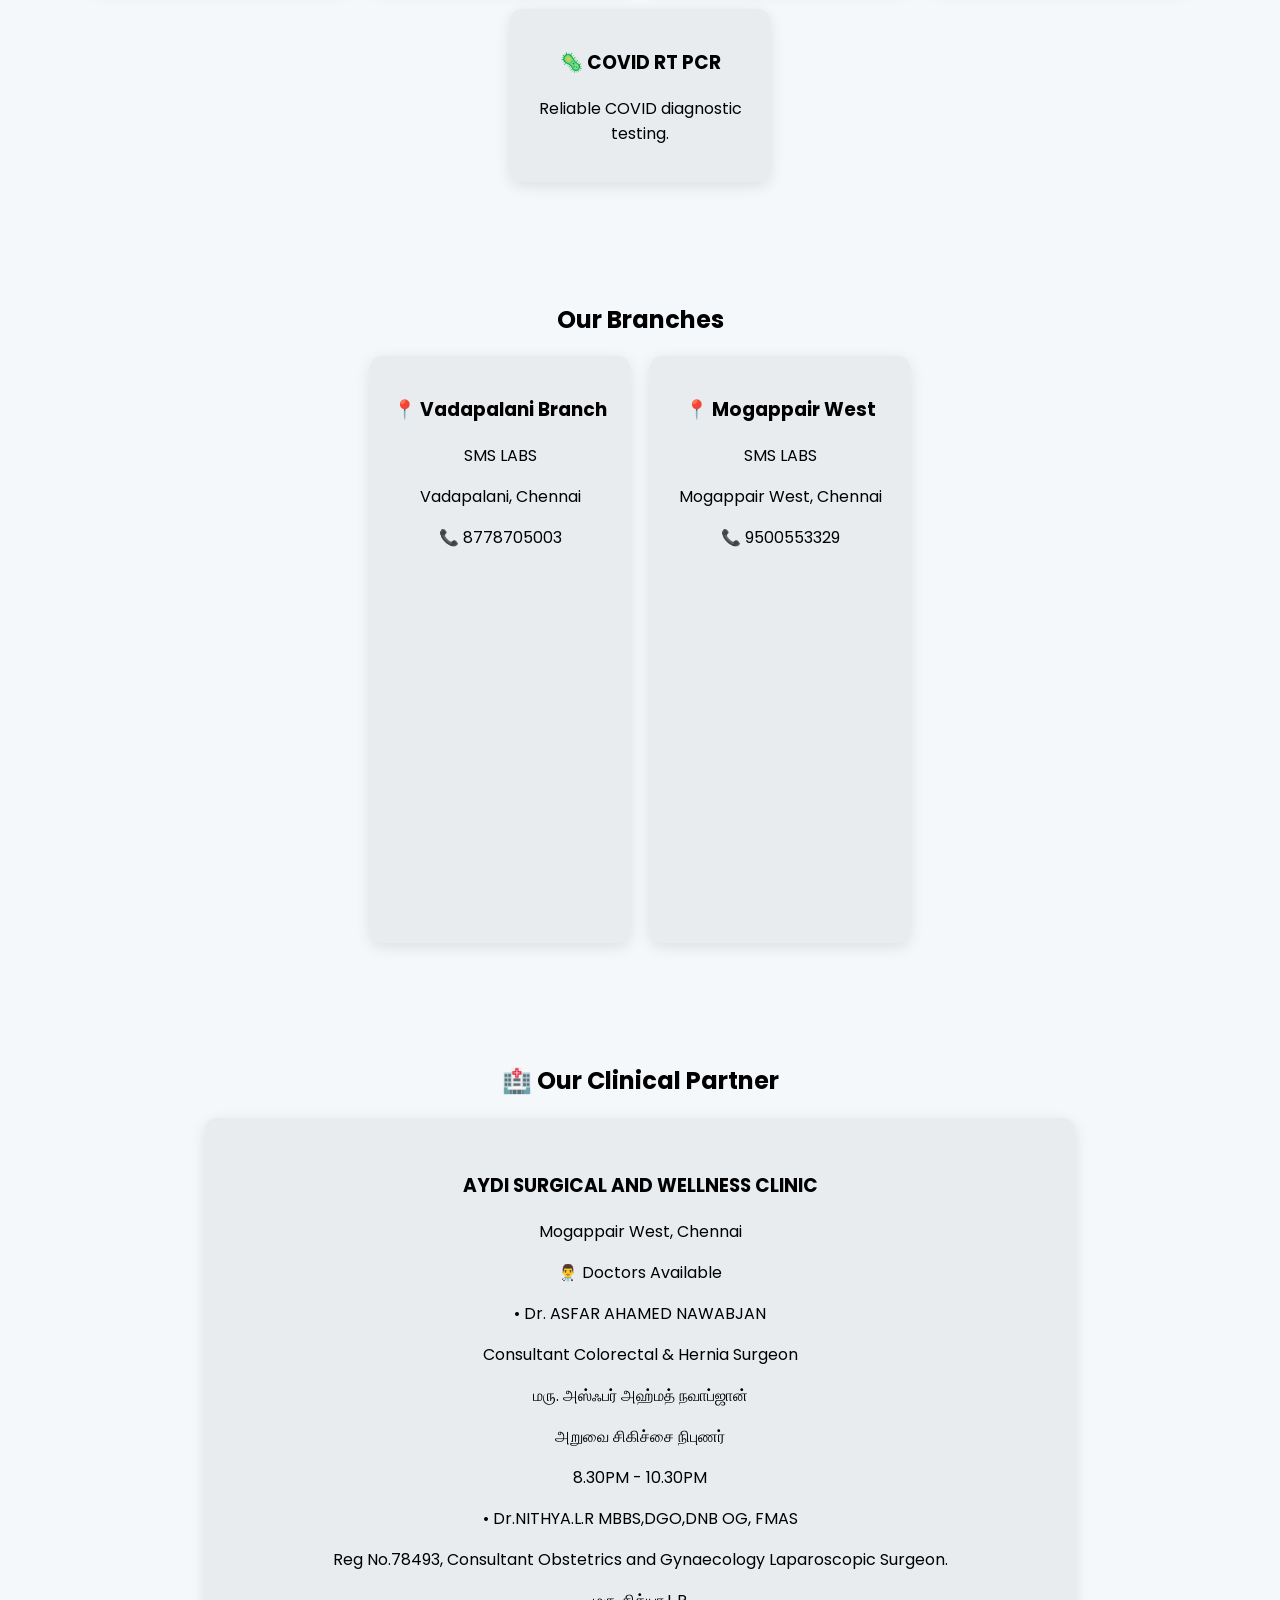
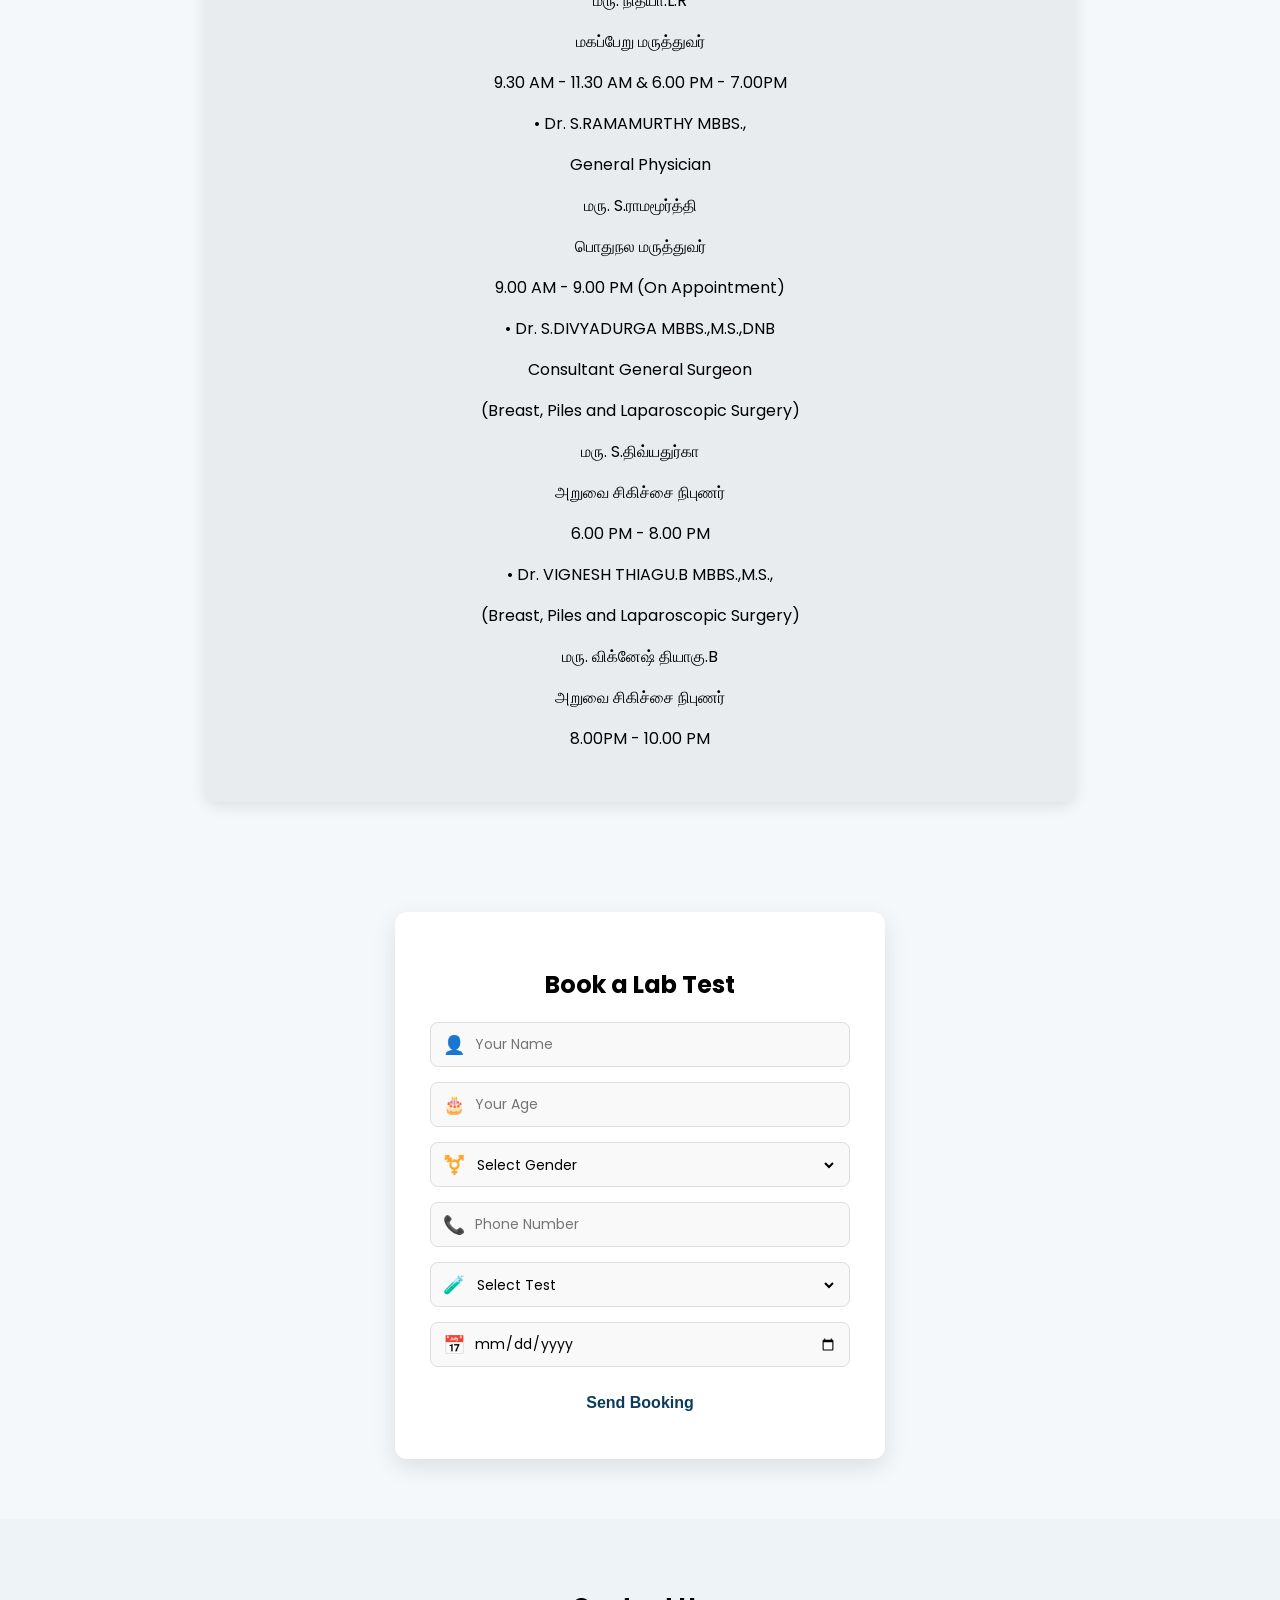
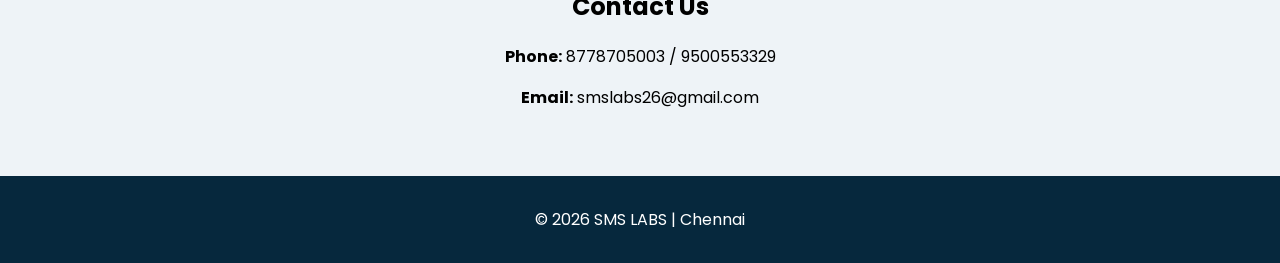
==== commit c35f6fff: "Update index.html" ====
--- a/index.html
+++ b/index.html
@@ -240,7 +240,7 @@
 
 <section class="services">
 <h2>About SMS Labs</h2>
-<p>Welcome to SMS Clinical Laboratory</p>
+<h2>Welcome to SMS Laboratory</h2>
 
 <p>At SMS Laboratory, we believe that every test result plays a vital role in better healthcare. Our commitment is to deliver accurate, reliable, and timely diagnostic services that help doctors make informed clinical decisions and patients receive the right care at the right time.</p>
 
@@ -250,7 +250,7 @@
 
 <p>At SMS Laboratory, we are dedicated to building long-term trust through professional service, transparent practices, affordable pricing, and compassionate patient care. Whether you are an individual, a family, a clinic, or a healthcare professional, we strive to be your trusted diagnostic partner.</p>
 
-<p>SMS Laboratory – Precision in Every Test. Confidence in Every Report.</p>
+<h2>SMS Laboratory – Precision in Every Test. Confidence in Every Report.</h2>
 </section>
 
 <section class="services" id="services">
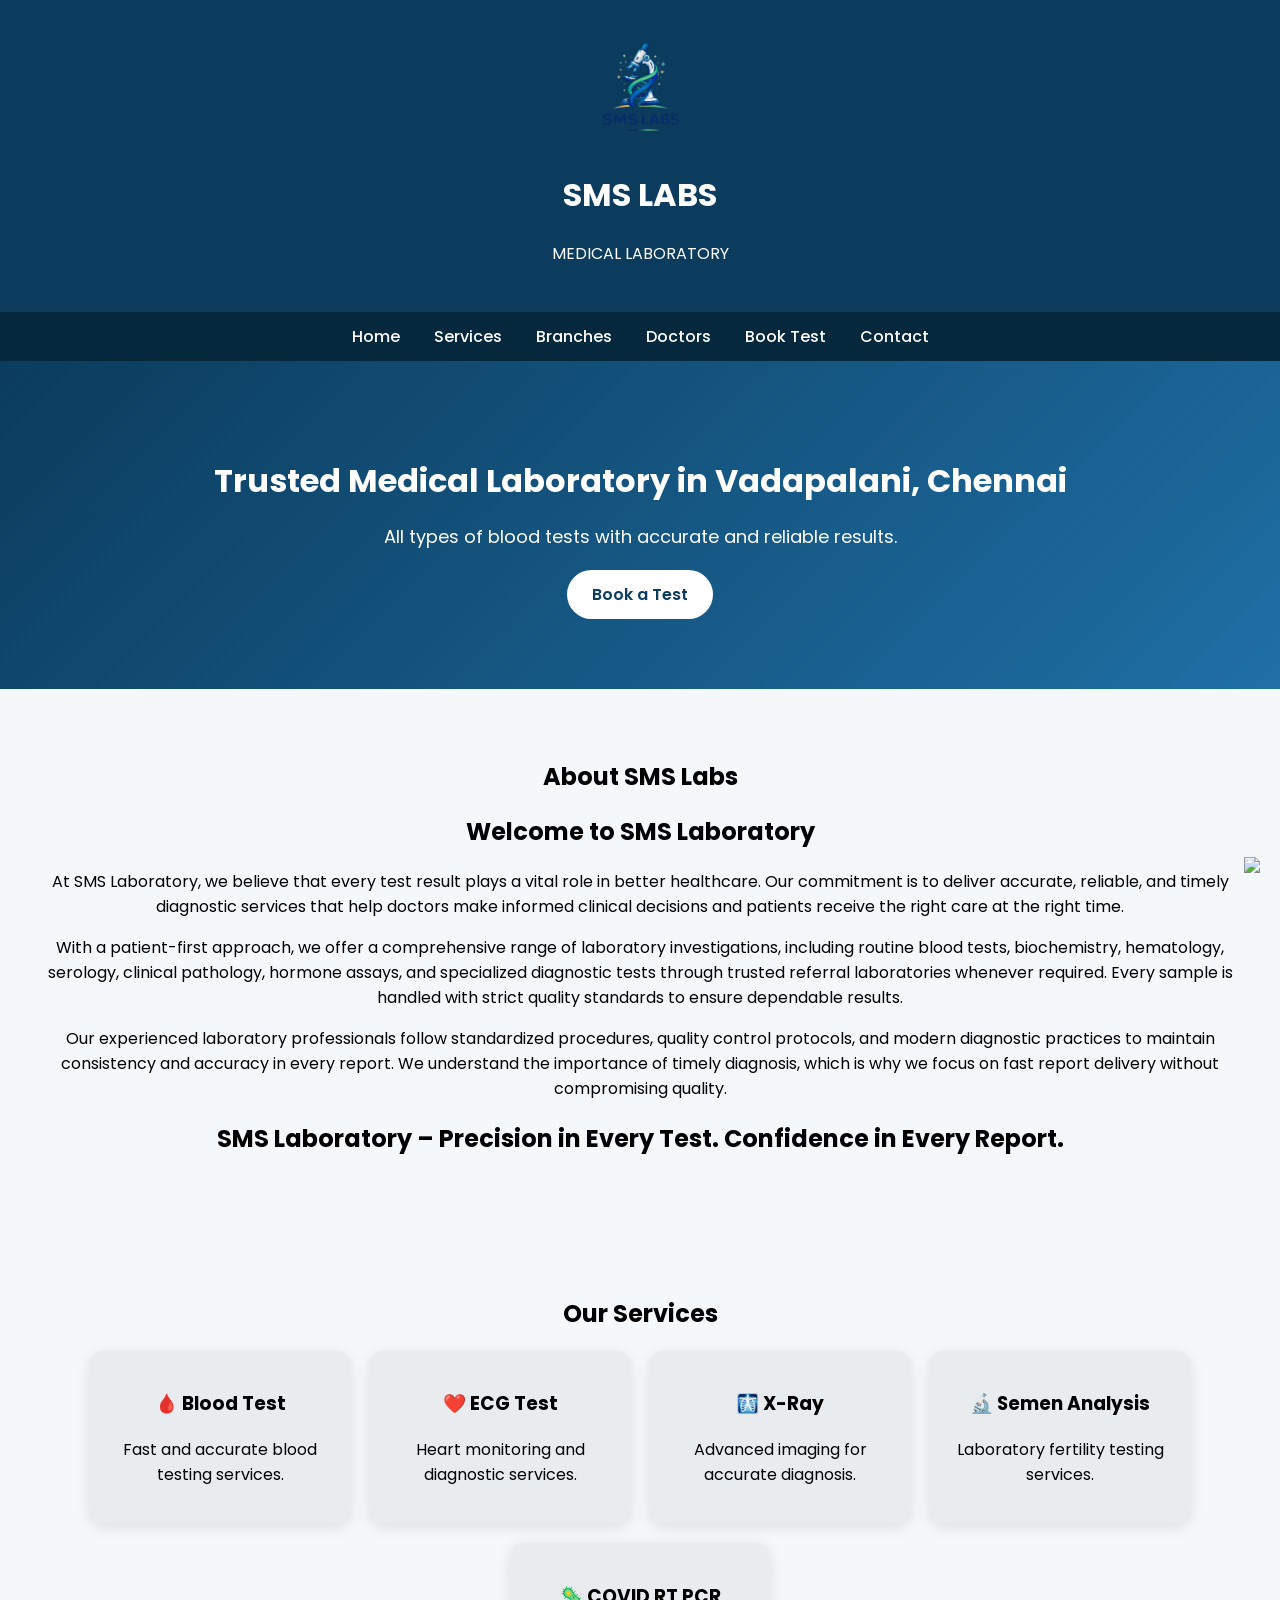
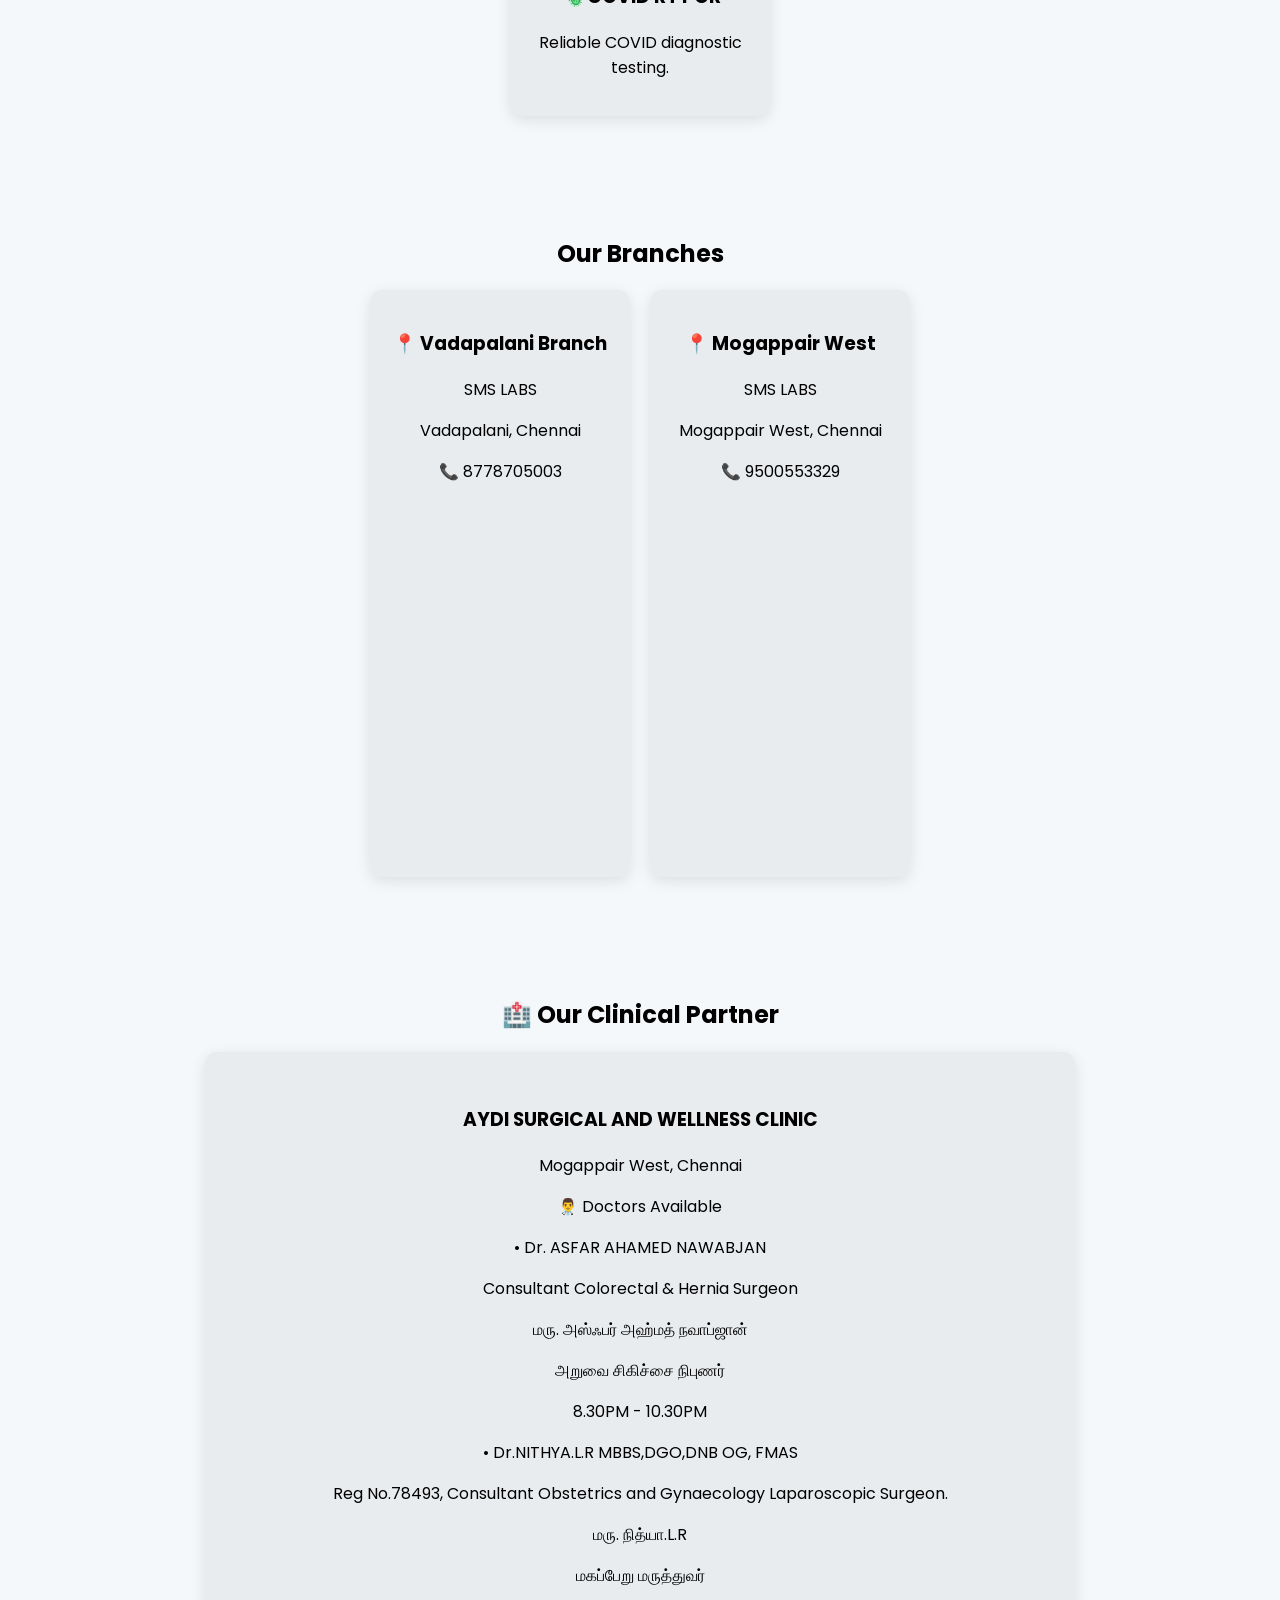
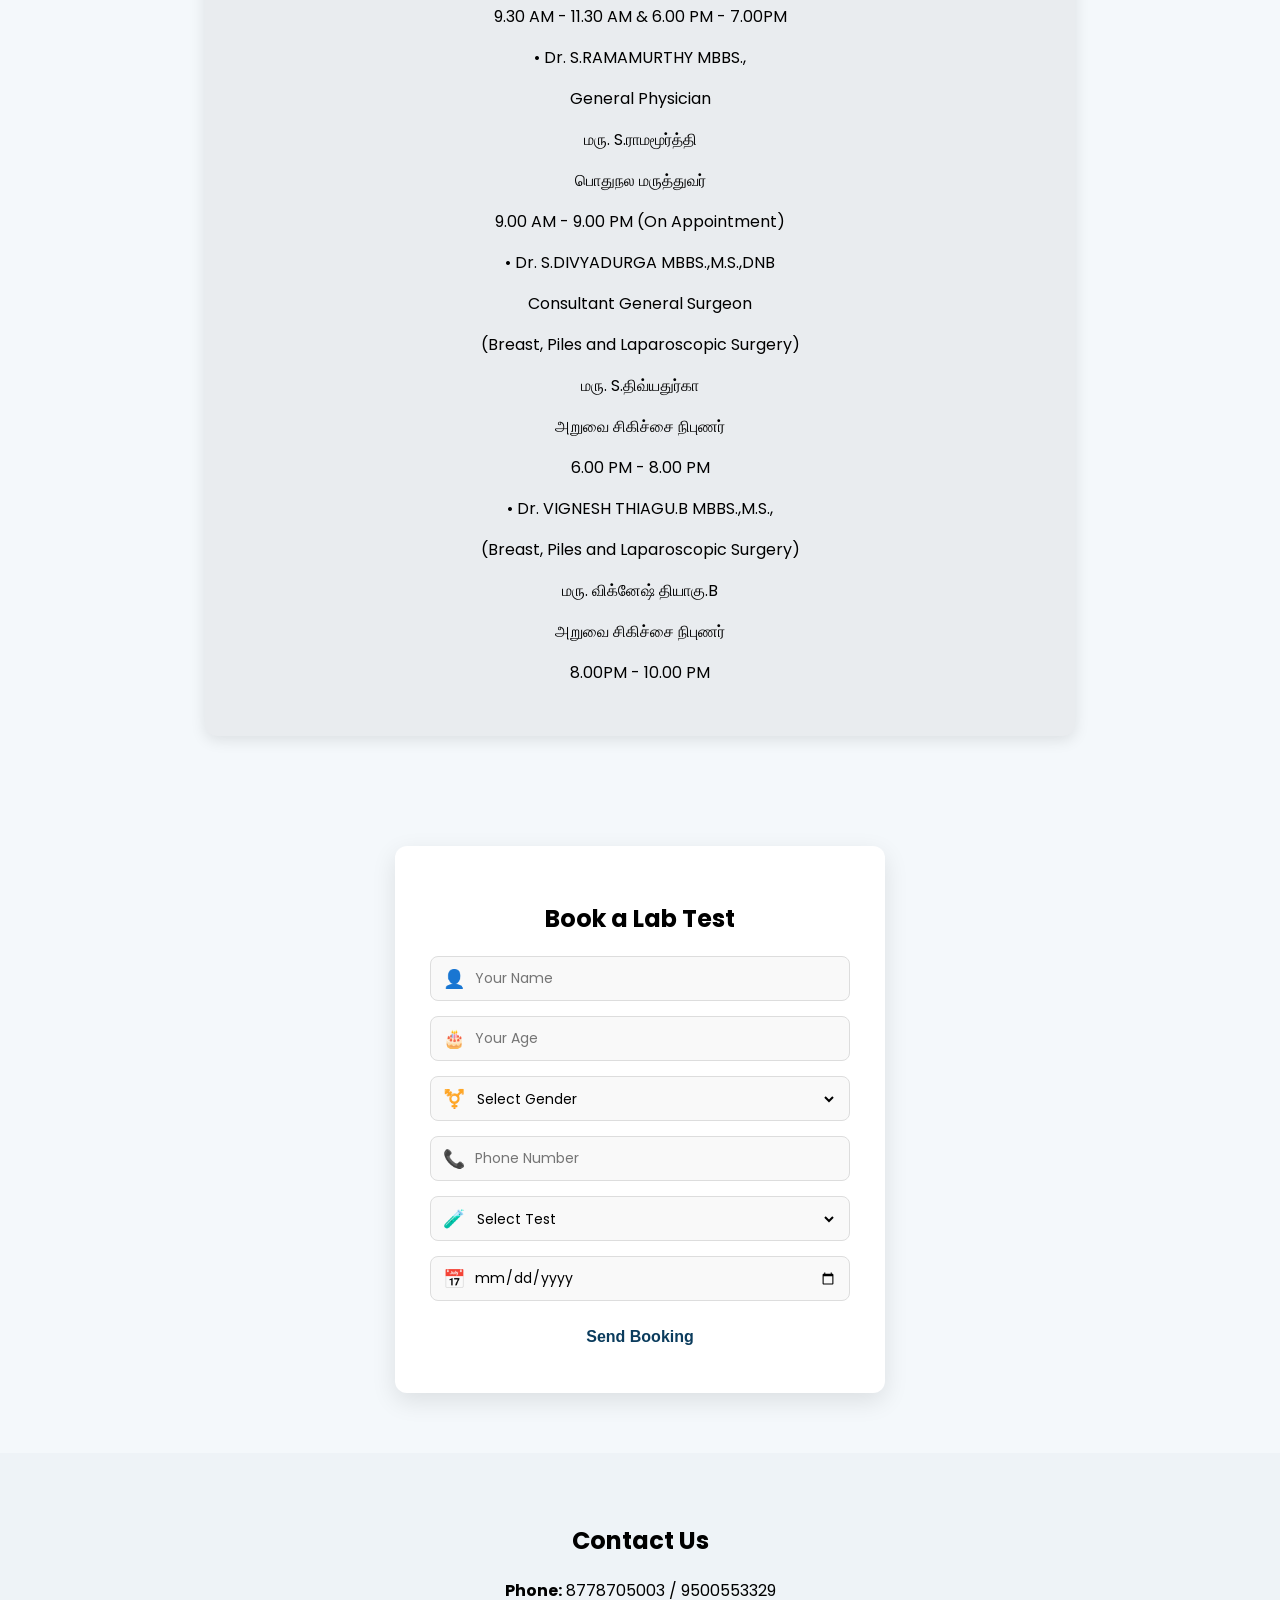
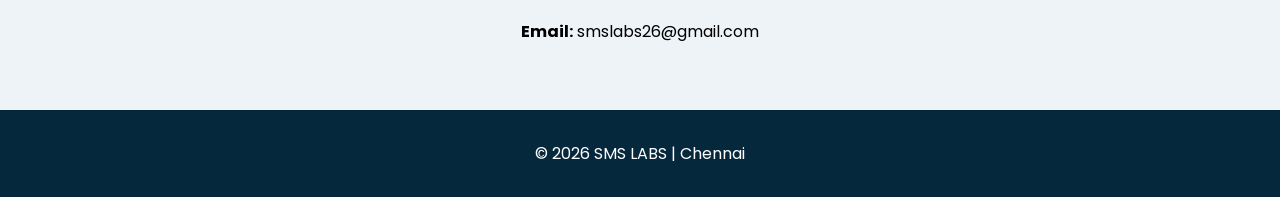
==== commit 0af4abd1: "Update index.html" ====
--- a/index.html
+++ b/index.html
@@ -247,8 +247,6 @@
 <p>With a patient-first approach, we offer a comprehensive range of laboratory investigations, including routine blood tests, biochemistry, hematology, serology, clinical pathology, hormone assays, and specialized diagnostic tests through trusted referral laboratories whenever required. Every sample is handled with strict quality standards to ensure dependable results.</p>
 
 <p>Our experienced laboratory professionals follow standardized procedures, quality control protocols, and modern diagnostic practices to maintain consistency and accuracy in every report. We understand the importance of timely diagnosis, which is why we focus on fast report delivery without compromising quality.</p>
-
-<p>At SMS Laboratory, we are dedicated to building long-term trust through professional service, transparent practices, affordable pricing, and compassionate patient care. Whether you are an individual, a family, a clinic, or a healthcare professional, we strive to be your trusted diagnostic partner.</p>
 
 <h2>SMS Laboratory – Precision in Every Test. Confidence in Every Report.</h2>
 </section>
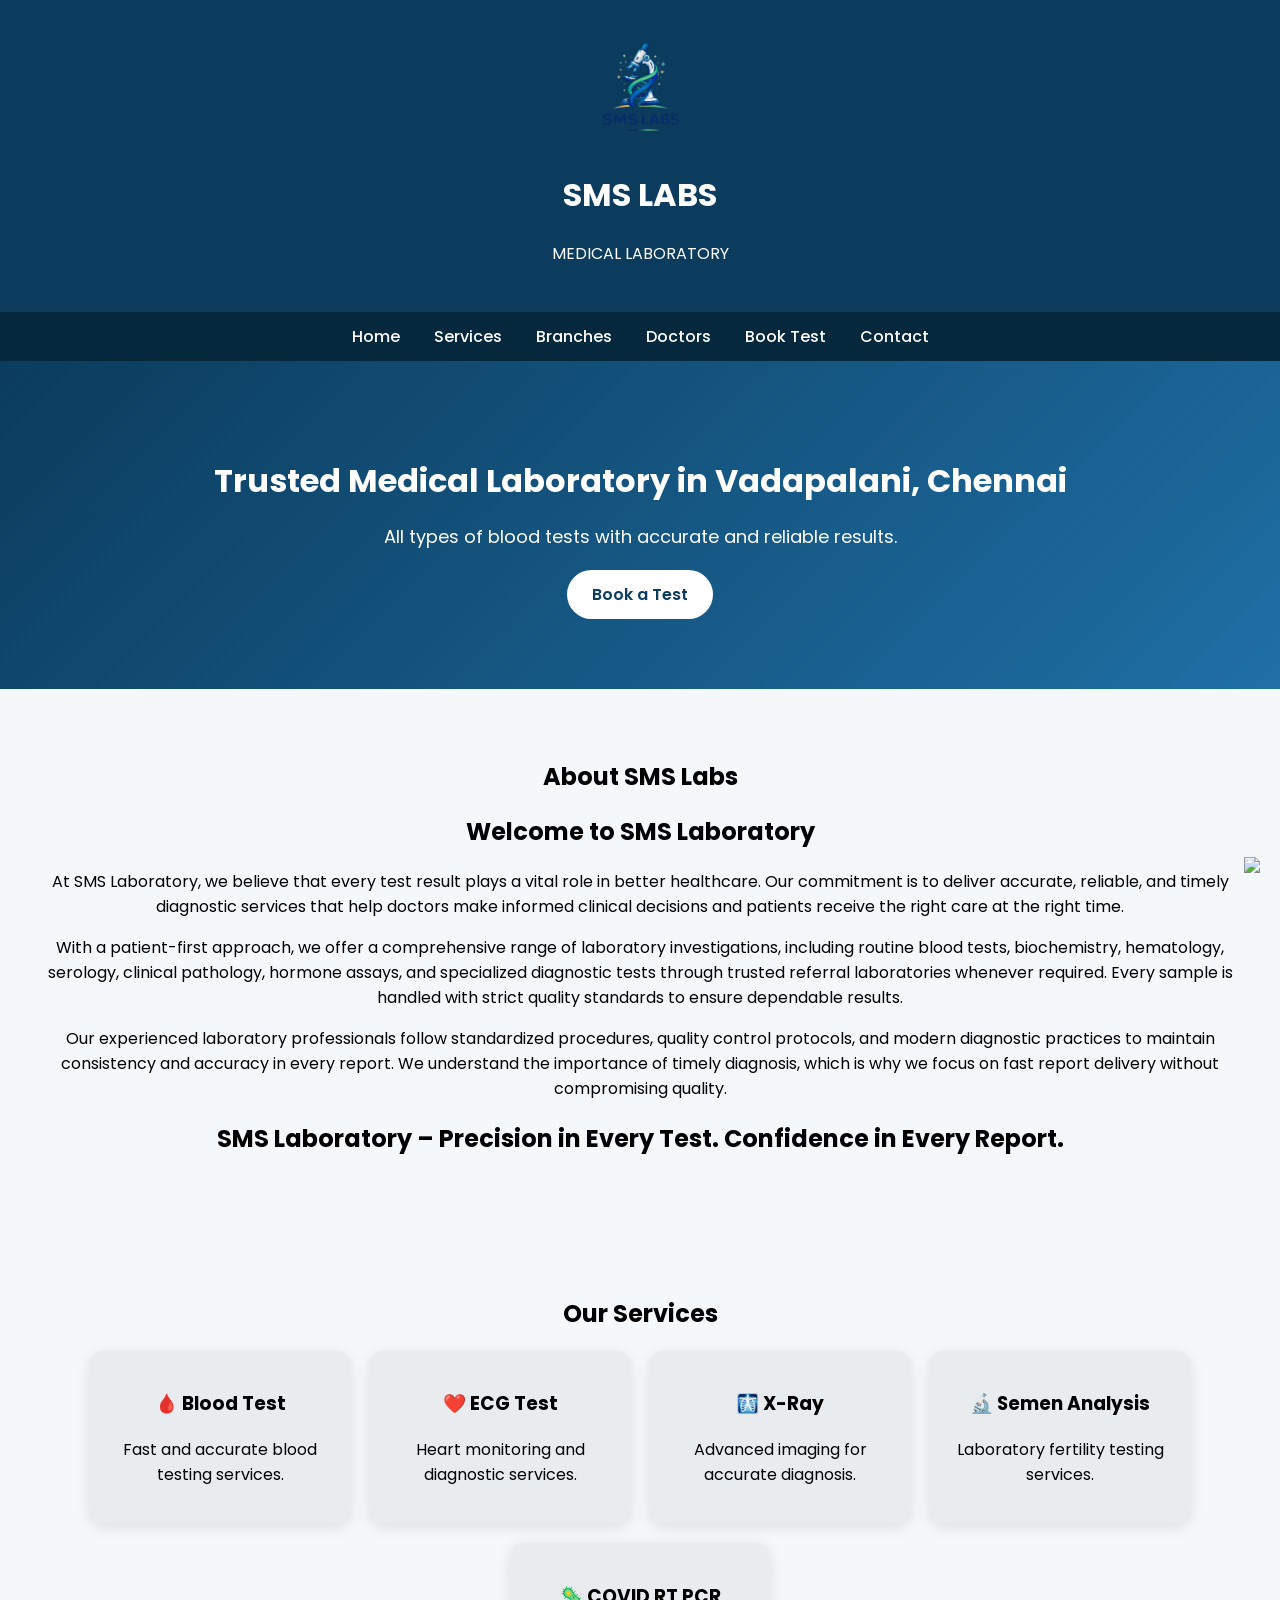
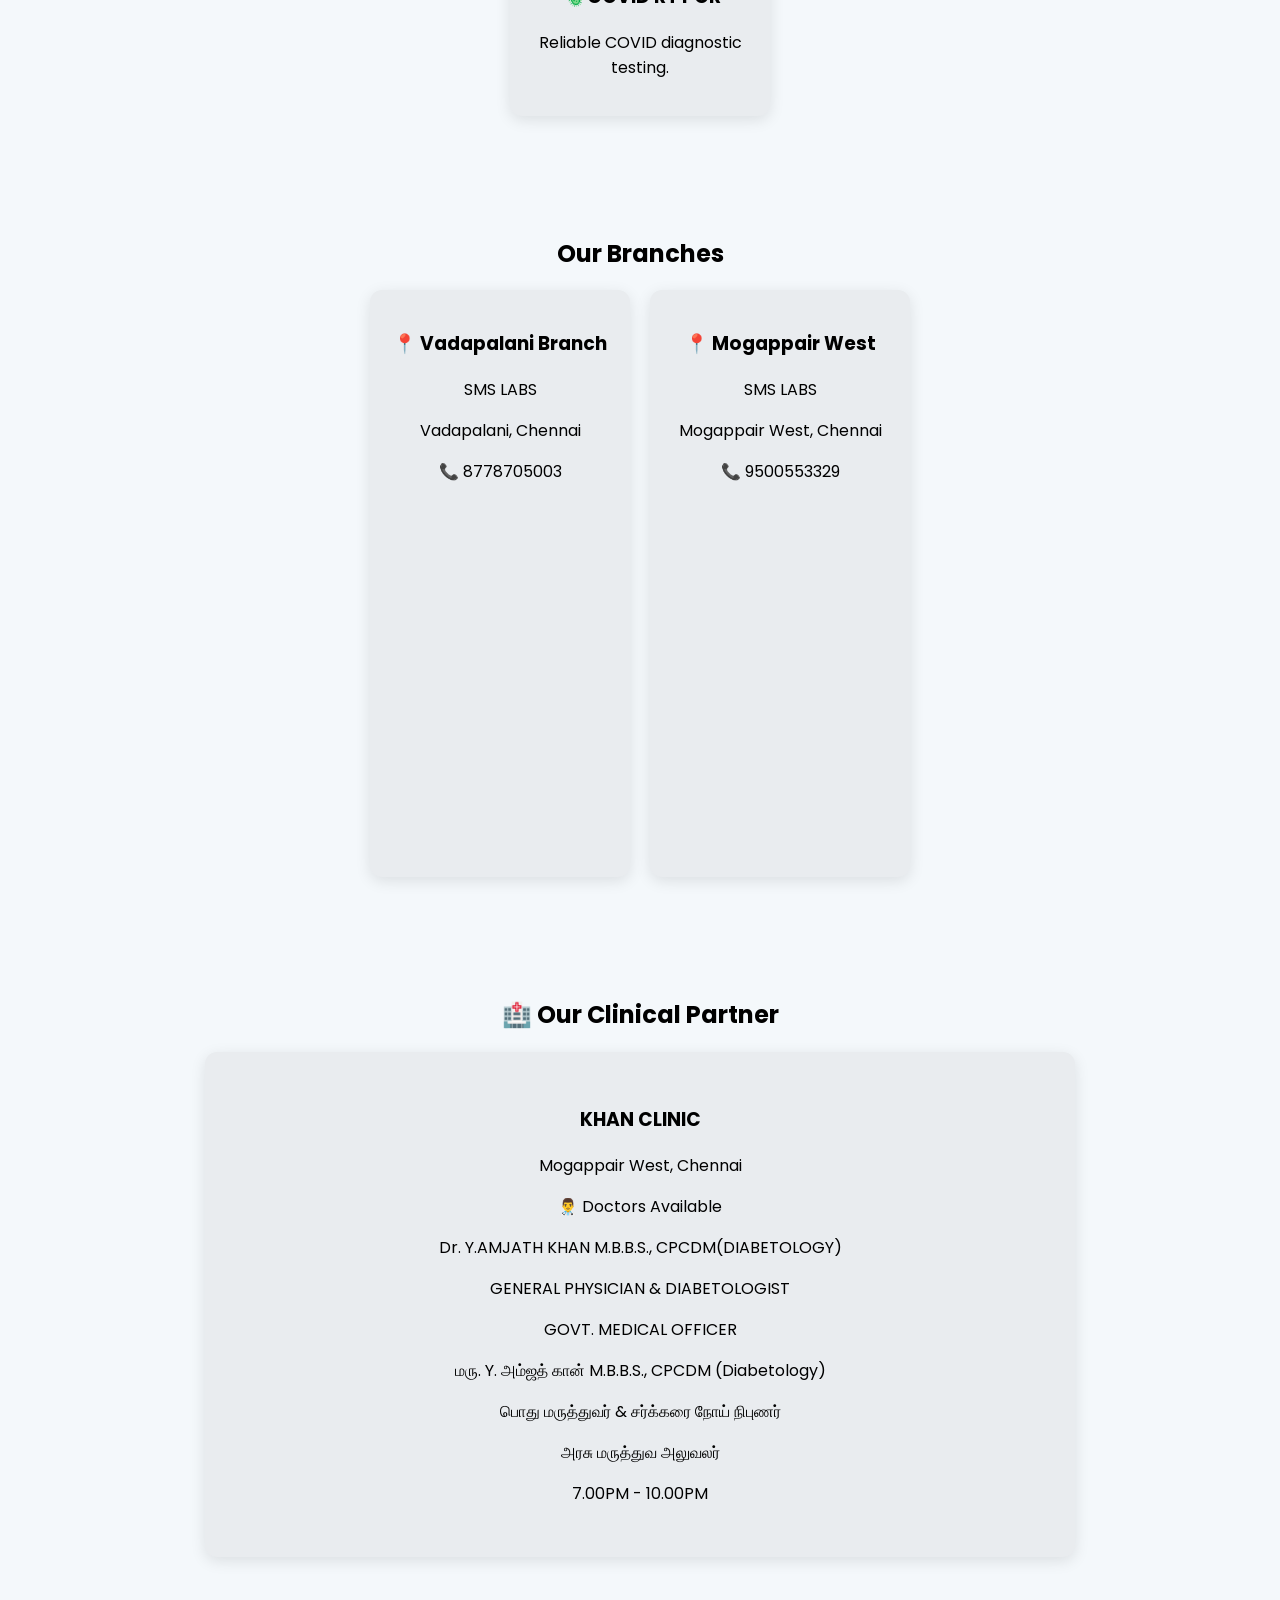
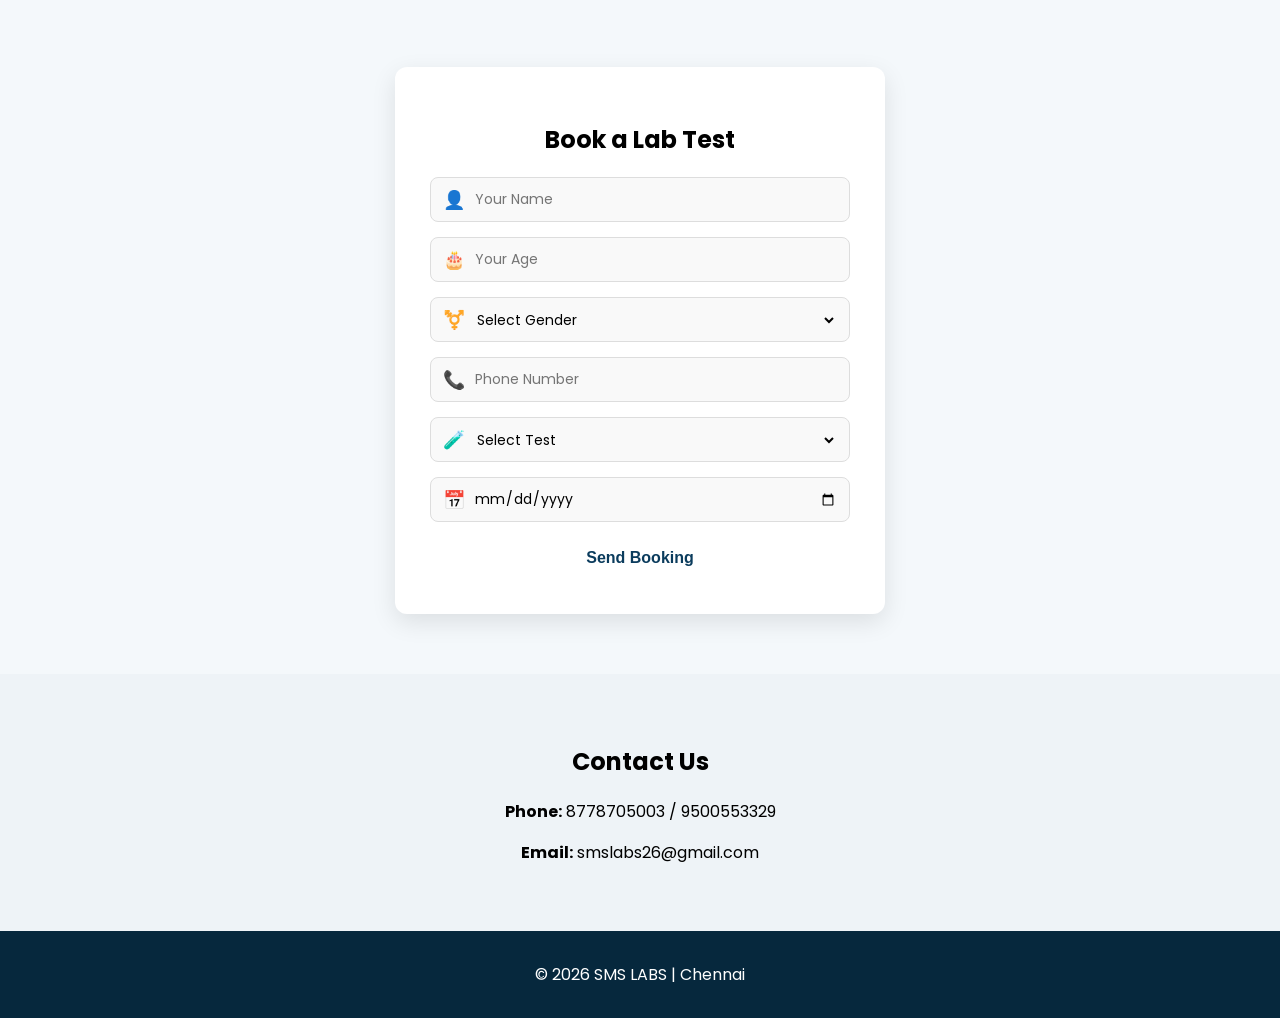
==== commit 772e054e: "Update index.html" ====
--- a/index.html
+++ b/index.html
@@ -334,39 +334,19 @@
 
 <div class="partner-card">
 
-<h3>AYDI SURGICAL AND WELLNESS CLINIC</h3>
+<h3>KHAN CLINIC</h3>
 
 <p>Mogappair West, Chennai</p>
 
 <p>👨‍⚕️ Doctors Available</p>
 
-<p>• Dr. ASFAR AHAMED NAWABJAN</p>
-<p>Consultant Colorectal & Hernia Surgeon</p>
-<p>மரு. அஸ்ஃபர் அஹ்மத் நவாப்ஜான்</p>
-<p>அறுவை சிகிச்சை நிபுணர்</p>
-<p>8.30PM - 10.30PM</p>
-<p>• Dr.NITHYA.L.R MBBS,DGO,DNB OG, FMAS</p> 
-<p>Reg No.78493, Consultant Obstetrics and Gynaecology Laparoscopic Surgeon.</p>
-<p>மரு. நித்யா.L.R</p>
-<p>மகப்பேறு மருத்துவர்</p>
-<p>9.30 AM - 11.30 AM & 6.00 PM - 7.00PM</p>
-<p>• Dr. S.RAMAMURTHY MBBS.,</p>
-<p>General Physician</p>
-<p>மரு. S.ராமமூர்த்தி</p>
-<p>பொதுநல மருத்துவர்</p>
-<p>9.00 AM - 9.00 PM (On Appointment)</p>
-<p>• Dr. S.DIVYADURGA MBBS.,M.S.,DNB</p>
-<p>Consultant General Surgeon</p>
-<p>(Breast, Piles and Laparoscopic Surgery)</p>
-<p>மரு. S.திவ்யதுர்கா</p>
-<p>அறுவை சிகிச்சை நிபுணர்</p>
-<p>6.00 PM - 8.00 PM</p>
-<p>• Dr. VIGNESH THIAGU.B MBBS.,M.S.,</p>
-<p>(Breast, Piles and Laparoscopic Surgery)</p>
-<p>மரு. விக்னேஷ் தியாகு.B</p> 
-<p>அறுவை சிகிச்சை நிபுணர்</p> 
-<p>8.00PM - 10.00 PM</p>
-
+<p>Dr. Y.AMJATH KHAN M.B.B.S., CPCDM(DIABETOLOGY)</p>
+<p>GENERAL PHYSICIAN & DIABETOLOGIST</p>
+<p>GOVT. MEDICAL OFFICER</p>
+<p>மரு. Y. அம்ஜத் கான் M.B.B.S., CPCDM (Diabetology)</p>
+<p>பொது மருத்துவர் & சர்க்கரை நோய் நிபுணர்</p>
+<p>அரசு மருத்துவ அலுவலர்</p>
+<p>7.00PM - 10.00PM</p>
 </div>
 
 </div>
